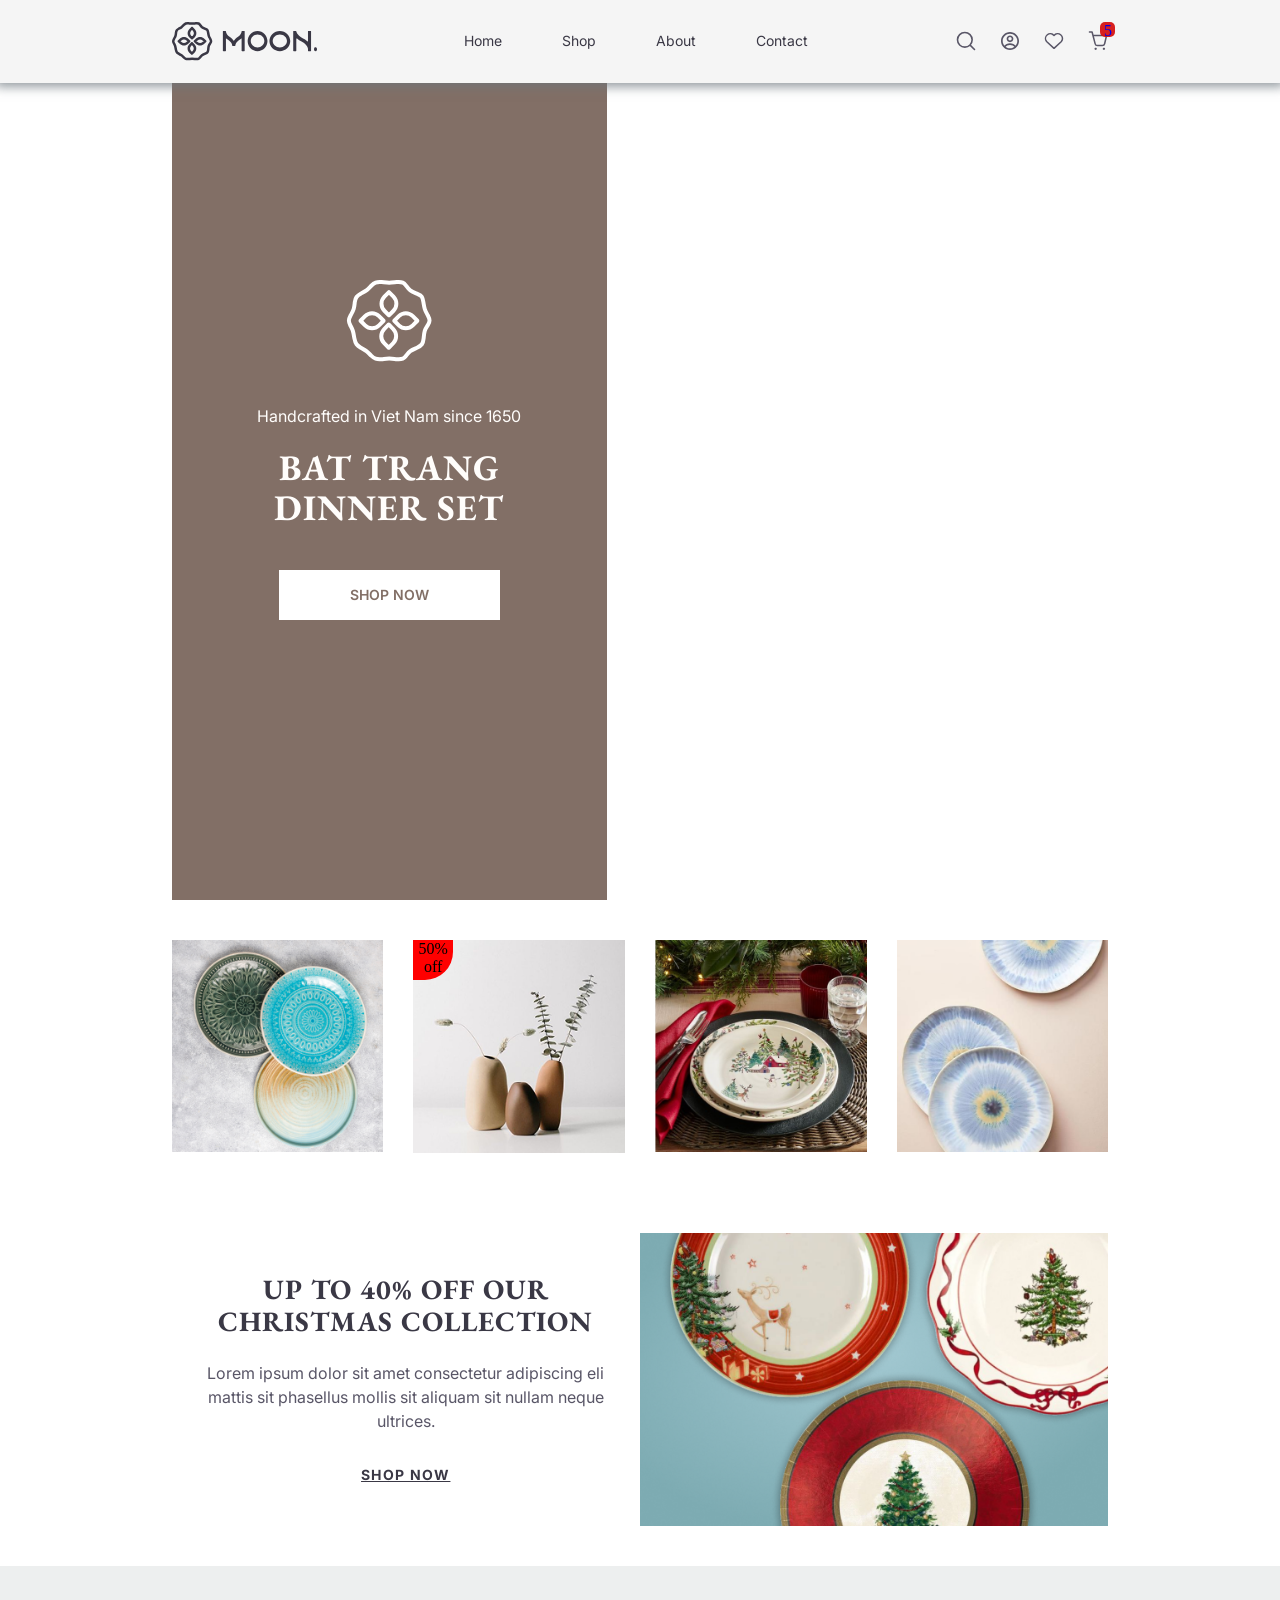
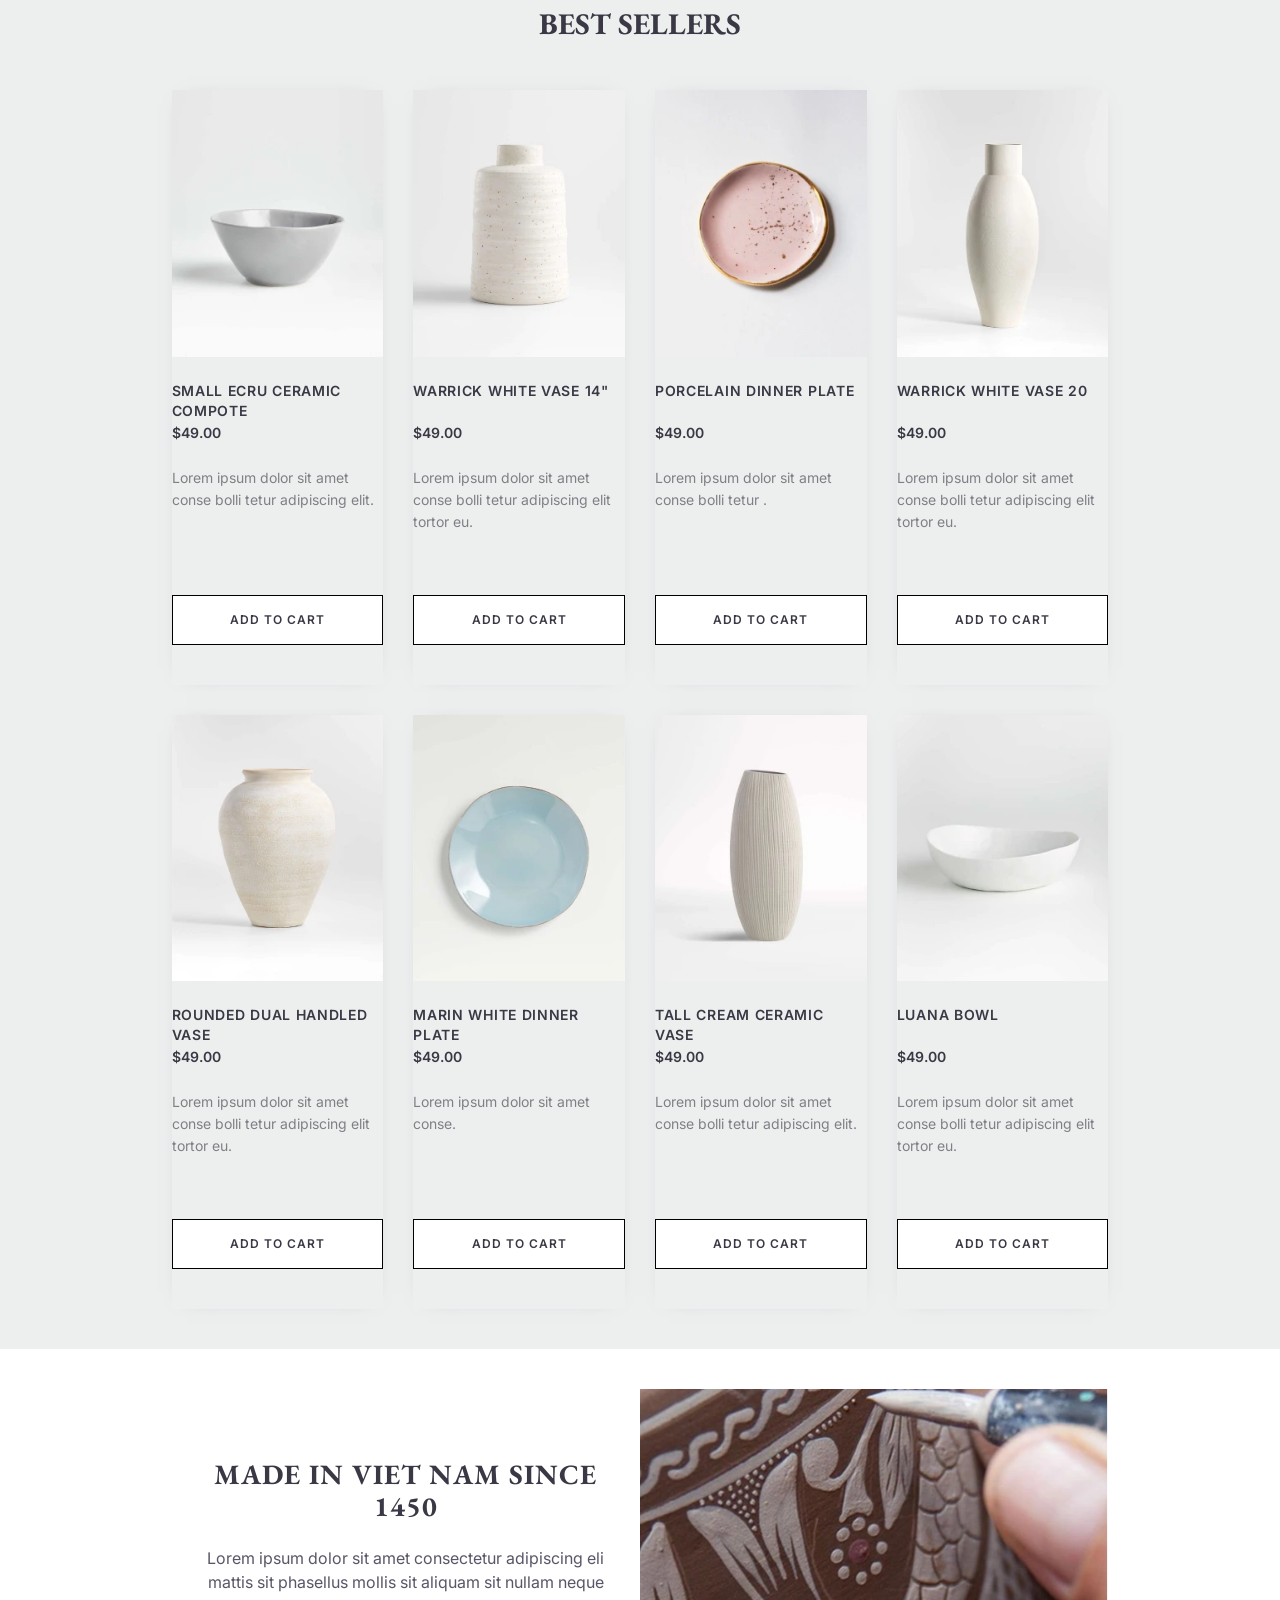
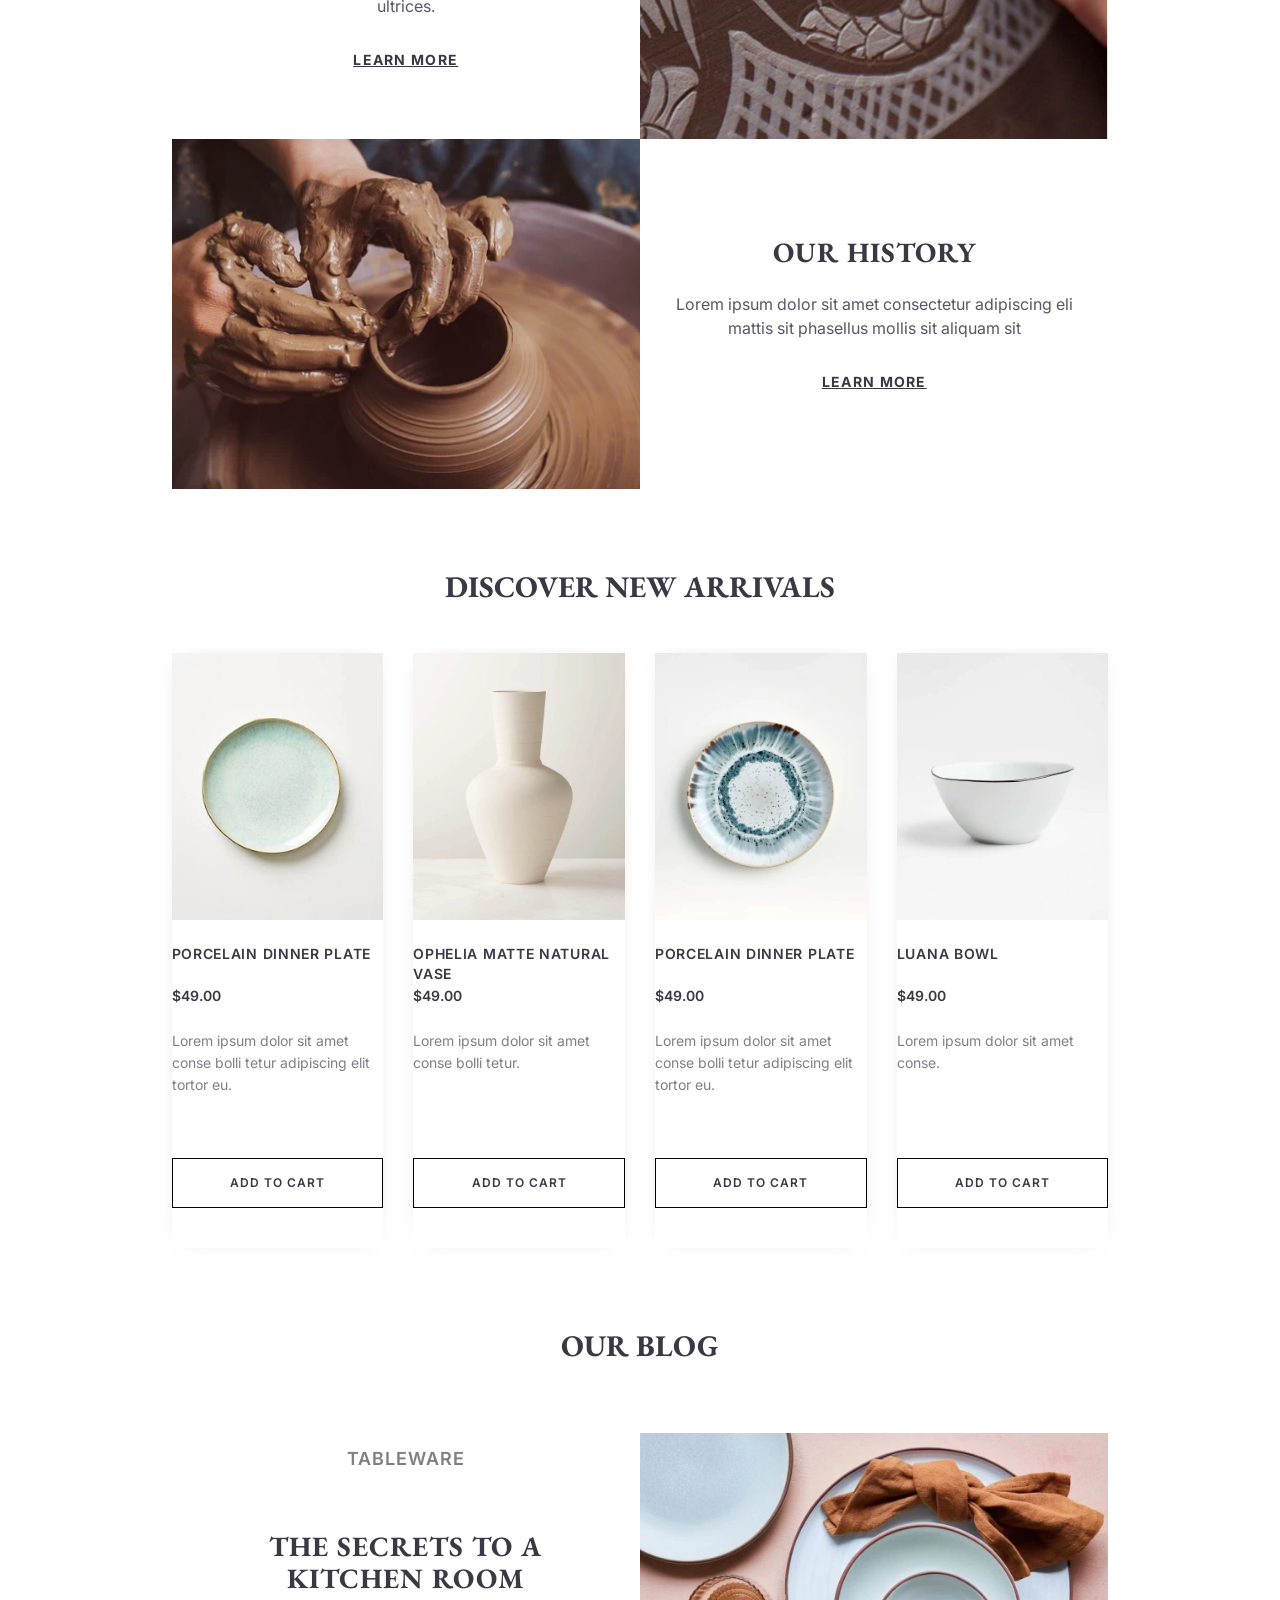
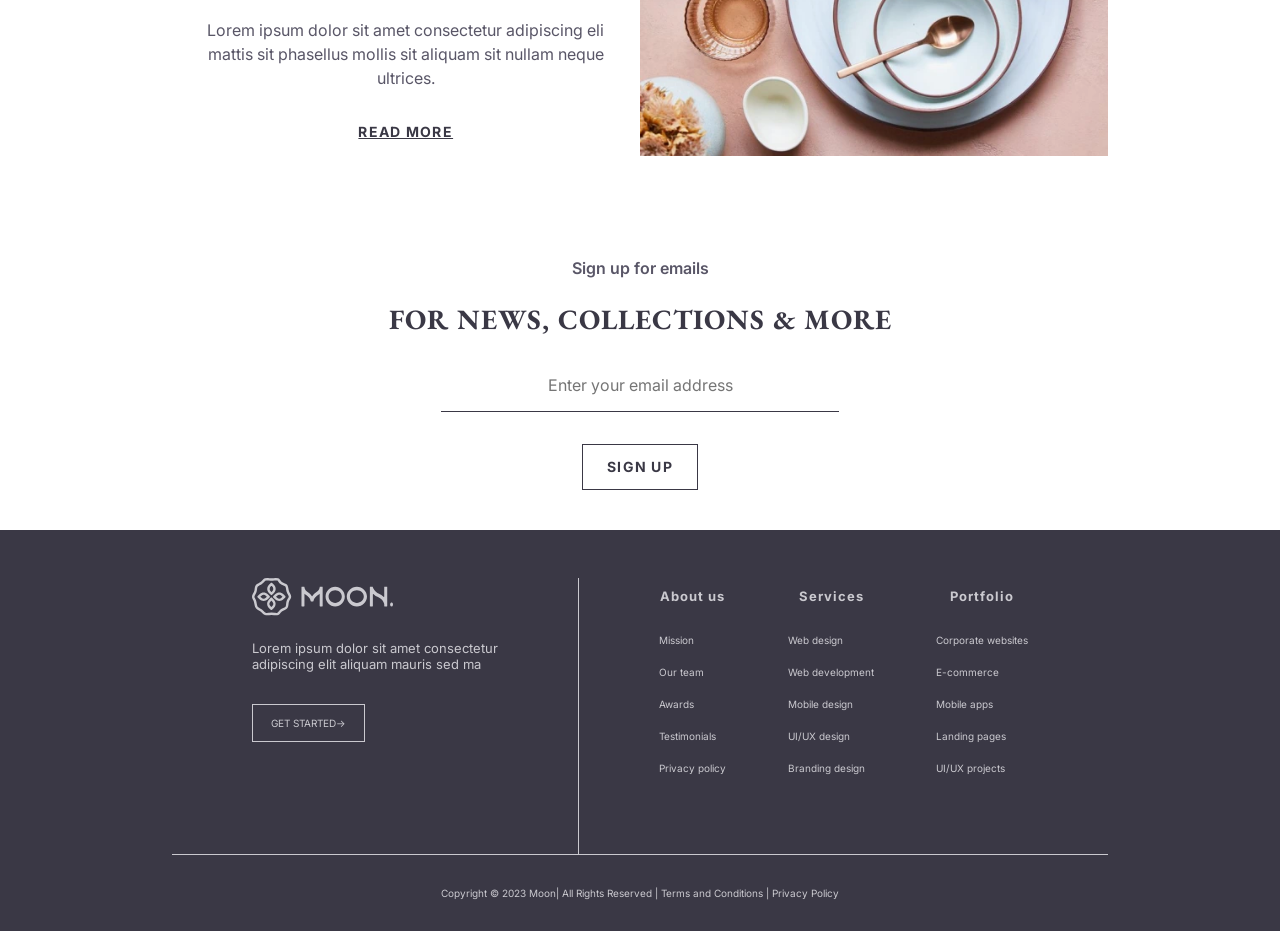
==== index.html @ 34114573 "home page" ====
<!DOCTYPE html>
<html lang="en">

<head>
    <meta charset="UTF-8">
    <meta name="viewport" content="width=device-width, initial-scale=1.0">
    <title>moon</title>
    <link rel="preconnect" href="https://fonts.googleapis.com">
    <link rel="preconnect" href="https://fonts.gstatic.com" crossorigin>
    <link
        href="https://fonts.googleapis.com/css2?family=EB+Garamond:ital,wght@0,400..800;1,400..800&family=Inter:ital,opsz,wght@0,14..32,100..900;1,14..32,100..900&display=swap"
        rel="stylesheet">
    <link rel="stylesheet" href="./assets/css/style.css" />
</head>

<body>

    <div class="header">
        <div class="continer">
            <div class="row">
                <div class="menu">
                    <img src="./assets/img/menu/menu.svg" />
                </div>
                <div><!--logo-->
                    <img class="logo" src="./assets/img/menu/logo.svg" />
                    <img class="iconlogo" src="./assets/img/menu/Iconlogo.svg" />
                </div>
                <div class="list">
                    <ul>
                        <li><a href="#home">Home</a> </li>
                        <li><a href="#shop">Shop</a> </li>
                        <li><a href="#about">About</a> </li>
                        <li><a href="#contact">Contact</a> </li>

                    </ul>
                </div>
                <div class="icons">
                    <ul>
                        <li class="search"><a href="#"><img src="./assets/img/icons/Search.svg" /> </a> </li>
                        <li class="avatar"><a href="#"><img src="./assets/img/icons/Avatar.svg" /> </a> </li>
                        <li class="heart"><a href="#"><img src="./assets/img/icons/Heart.svg" /> </a> </li>
                        <li class="cart"><a href="#"><img src="./assets/img/icons/Shopping cart.svg" /></a>
                        </li>
                    </ul>
                </div>
            </div>
        </div>
    </div>
    <div id="home" class="hero">
        <div class="heroBG"></div>
        <div class="hero_text">
            <img src="./assets/img/herobg/Icon (2).svg" width="85.431640625" height="81.24381256103516" />
            <p>Handcrafted in Viet Nam since 1650</p>
            <h2>BAT TRANG <br />DINNER SET</h2>
            <a href="#">SHOP NOW</a>
        </div>
    </div>
    <div id="shop" class="collection_section">
        <div class="continer">
            <div class="row">
                <div class="collection">
                    <a href="#"><img src="./assets/img/collection/TableWare.png" /> </a>
                    <div class="collection_details">
                        <h2>TableWare</h2>
                        <a href="#">details</a>
                    </div>
                </div>
                <div class="collection">
                    <div class="sale">50% </br>off</div>
                    <a href="#"><img src="./assets/img/collection/Home decor.png" /> </a>

                    <div class="collection_details">
                        <h2>Home decor</h2>
                        <a href="#">details</a>
                    </div>
                </div>
                <div class="collection">
                    <a href="#"><img src="./assets/img/collection/holiday.png" /> </a>
                    <div class="collection_details">
                        <h2>Holiday</h2>
                        <a href="#">details</a>
                    </div>
                </div>
                <div class="collection">
                    <a href="#"><img src="./assets/img/collection/Collection.png" /> </a>
                    <div class="collection_details">
                        <h2>Collection</h2>
                        <a href="#">details</a>
                    </div>
                </div>
            </div>
        </div>
    </div>
    <div class="offers">
        <div class="continer">
            <div class="row">
                <div class="offer">
                    <div class="introduction">
                        <h2>Up to 40% off our Christmas collection</h2>
                        <p>Lorem ipsum dolor sit amet consectetur adipiscing eli mattis sit phasellus mollis sit aliquam
                            sit
                            nullam neque ultrices.</p>
                        <a href="#">shop now</a>
                    </div>
                </div>
                <div class="offer">
                    <img src="./assets/img/offers/offer.png" />
                </div>
            </div>
        </div>
    </div>
    <div class="bestsellers">
        <h2 class="title">Best sellers</h2>
        <div class="continer">
            <div class="row">
                <div class="bestseller_item">
                    <div class="item_img">
                        <img src="./assets/img/best seller/Ceramic.webp" />
                    </div>
                    <div class="item_discrebtion">
                        <h3>Small Ecru Ceramic Compote</h3>
                        <span class="price">$49.00</span>
                        <p class="discrebtion">Lorem ipsum dolor sit amet conse bolli tetur adipiscing elit.</p>
                        <button class="add_to_cart">Add to cart</button>
                    </div>
                </div>
                <div class="bestseller_item">
                    <div class="item_img">
                        <img src="./assets/img/best seller/White Vase 14.webp" />
                    </div>
                    <div class="item_discrebtion">
                        <h3>Warrick White Vase 14"</h3>
                        <span class="price">$49.00</span>
                        <p class="discrebtion">Lorem ipsum dolor sit amet conse bolli tetur adipiscing elit tortor eu.
                        </p>
                        <button class="add_to_cart">Add to cart</button>
                    </div>
                </div>
                <div class="bestseller_item">
                    <div class="item_img">
                        <img src="./assets/img/best seller/Dinner Plate.webp" />
                    </div>
                    <div class="item_discrebtion">
                        <h3>Porcelain Dinner Plate</h3>
                        <span class="price">$49.00</span>
                        <p class="discrebtion">Lorem ipsum dolor sit amet conse bolli tetur .</p>
                        <button class="add_to_cart">Add to cart</button>
                    </div>
                </div>
                <div class="bestseller_item">
                    <div class="item_img">
                        <img src="./assets/img/best seller/White Vase 20.webp" />
                    </div>
                    <div class="item_discrebtion">
                        <h3>Warrick White Vase 20</h3>
                        <span class="price">$49.00</span>
                        <p class="discrebtion">Lorem ipsum dolor sit amet conse bolli tetur adipiscing elit tortor eu.
                        </p>
                        <button class="add_to_cart">Add to cart</button>
                    </div>
                </div>
                <div class="bestseller_item">
                    <div class="item_img">
                        <img src="./assets/img/best seller/Handled Vase.webp" />
                    </div>
                    <div class="item_discrebtion">
                        <h3>Rounded Dual Handled Vase</h3>
                        <span class="price">$49.00</span>
                        <p class="discrebtion">Lorem ipsum dolor sit amet conse bolli tetur adipiscing elit tortor eu.
                        </p>
                        <button class="add_to_cart">Add to cart</button>
                    </div>
                </div>
                <div class="bestseller_item">
                    <div class="item_img">
                        <img src="./assets/img/best seller/White Dinner Plate.webp" />
                    </div>
                    <div class="item_discrebtion">
                        <h3>Marin White Dinner Plate</h3>
                        <span class="price">$49.00</span>
                        <p class="discrebtion">Lorem ipsum dolor sit amet conse.</p>
                        <button class="add_to_cart">Add to cart</button>
                    </div>
                </div>
                <div class="bestseller_item">
                    <div class="item_img">
                        <img src="./assets/img/best seller/Cream Ceramic Vase.webp" />
                    </div>
                    <div class="item_discrebtion">
                        <h3>Tall Cream Ceramic Vase</h3>
                        <span class="price">$49.00</span>
                        <p class="discrebtion">Lorem ipsum dolor sit amet conse bolli tetur adipiscing elit.</p>
                        <button class="add_to_cart">Add to cart</button>
                    </div>
                </div>
                <div class="bestseller_item">
                    <div class="item_img">
                        <img src="./assets/img/best seller/Luana Bowl.webp" />
                    </div>
                    <div class="item_discrebtion">
                        <h3>Luana Bowl</h3>
                        <span class="price">$49.00</span>
                        <p class="discrebtion">Lorem ipsum dolor sit amet conse bolli tetur adipiscing elit tortor eu.
                        </p>
                        <button class="add_to_cart">Add to cart</button>
                    </div>
                </div>
            </div>
        </div>
    </div>
    <div id="about" class="about">
        <div class="continer">
            <div class="row">
                <div class="aboutus">
                    <div class="introduction">
                        <h2>Made in viet Nam since 1450</h2>
                        <p>Lorem ipsum dolor sit amet consectetur adipiscing eli mattis sit phasellus mollis sit aliquam
                            sit
                            nullam neque ultrices.</p>
                        <a href="#">Learn more</a>
                    </div>
                </div>
                <div class="aboutus firstimg">
                    <div>
                        <img src="./assets/img/about/paint.webp" />
                    </div>
                </div>
                <div class="aboutus lastimg">
                    <div>
                        <img src="./assets/img/about/handmade.webp" />
                    </div>
                </div>

                <div class="aboutus">
                    <div class="introduction">
                        <h2>Our History</h2>
                        <p>Lorem ipsum dolor sit amet consectetur adipiscing eli mattis sit phasellus mollis sit aliquam
                            sit
                        </p>
                        <a href="#">Learn more </a>
                    </div>
                </div>
            </div>
        </div>
    </div>
    <div class="new_arrivals">
        <h2 class="title">Discover new arrivals</h2>
        <div class="continer">
            <div class="row">
                <div class="item">
                    <div class="item_img">
                        <img src="./assets/img/new arrivals/Porcelain Dinner Plate.webp" />
                    </div>
                    <div class="item_discrebtion">
                        <h3>Porcelain Dinner Plate</h3>
                        <span class="price">$49.00</span>
                        <p class="discrebtion">Lorem ipsum dolor sit amet conse bolli tetur adipiscing elit tortor eu.
                        </p>
                        <button class="addtocart">Add to cart</button>
                    </div>
                </div>
                <div class="item">
                    <div class="item_img">
                        <img src="./assets/img/new arrivals/Vase.webp" />
                    </div>
                    <div class="item_discrebtion">
                        <h3>Ophelia Matte Natural Vase</h3>
                        <span class="price">$49.00</span>
                        <p class="discrebtion">Lorem ipsum dolor sit amet conse bolli tetur.</p>
                        <button class="addtocart">Add to cart</button>
                    </div>
                </div>
                <div class="item">
                    <div class="item_img">
                        <img src="./assets/img/new arrivals/blue Dinner Plate.webp" />
                    </div>
                    <div class="item_discrebtion">
                        <h3>Porcelain Dinner Plate</h3>
                        <span class="price">$49.00</span>
                        <p class="discrebtion">Lorem ipsum dolor sit amet conse bolli tetur adipiscing elit tortor eu.
                        </p>
                        <button class="addtocart">Add to cart</button>
                    </div>
                </div>
                <div class="item">
                    <div class="item_img">
                        <img src="./assets/img/new arrivals/Bowl.webp" />
                    </div>
                    <div class="item_discrebtion">
                        <h3>Luana Bowl</h3>
                        <span class="price">$49.00</span>
                        <p class="discrebtion">Lorem ipsum dolor sit amet conse.</p>
                        <button class="addtocart">Add to cart</button>
                    </div>
                </div>
            </div>
        </div>
    </div>
    <div class="ourblog">
        <h2 class="title">Our blog</h2>
        <div class="continer">
            <div class="row">
                <div class="blog">
                    <div class="introduction">
                        <h3>TableWare</h3>
                        <h2>The secrets to a kitchen room</h2>
                        <p>Lorem ipsum dolor sit amet consectetur adipiscing eli mattis sit phasellus mollis sit aliquam
                            sit nullam neque ultrices.</p>
                        <a href="#">Read more</a>
                    </div>
                </div>
                <div class="blog">
                    <img src="./assets/img/blog/blog.webp" />
                </div>
            </div>
        </div>
    </div>
    <div id="contact" class="signup">
        <h3>Sign up for emails</h3>
        <h2>For news, collections & more</h2>
        <form>
            <input name="emails" type="email" placeholder="Enter your email address" />
        </form>
        <a href="#">Sign up</a>
    </div>
    <footer class="footer">
        <div class="continer">
            <div class="row">
                <div class="footer_top">
                    <div class="Get_started">
                        <img src="./assets/img/footer/logo white.svg" width="145px" height="38px"/>
                        <p>Lorem ipsum dolor sit amet consectetur adipiscing elit aliquam mauris sed ma</p>
                        <a href="#">Get started</a>
                    </div>
                    <div class="links">
                        <div class="link_list">
                            <h3>About us</h3>
                            <ul>
                                <li>Mission</li>
                                <li>Our team</li>
                                <li>Awards</li>
                                <li>Testimonials</li>
                                <li>Privacy policy</li>
                            </ul>
                        </div>
                        <div class="link_list">
                            <h3>Services</h3>
                            <ul>
                                <li>Web design</li>
                                <li>Web development</li>
                                <li>Mobile design</li>
                                <li>UI/UX design</li>
                                <li>Branding design</li>
                            </ul>
                        </div>
                        <div class="link_list">
                            <h3>Portfolio</h3>
                            <ul>
                                <li>Corporate websites</li>
                                <li>E-commerce</li>
                                <li>Mobile apps</li>
                                <li>Landing pages</li>
                                <li>UI/UX projects</li>
                            </ul>
                        </div>
                    </div>
                </div>
                <div class="footer_botom">
                    <p>Copyright © 2023 Moon| All Rights Reserved | Terms and Conditions | Privacy Policy</p>
                </div>
            </div>
        </div>
    </footer>
</body>

</html>
---- assets/css/style.css ----
* {
    margin: 0;
    padding: 0;
    box-sizing: border-box;
}

html {
    scroll-behavior: smooth;
    --Primarycolor: #3A3845;
    --Primaryfontfamily: "Inter", sans-serif;
    --secondarecolor:#CAC9CF;
}

.header {
    padding: 21.84px 0;
    position: fixed;
    width: 100%;
    z-index: 9;
    background-color: whitesmoke;
    box-shadow: 0 0 10px 4px #6c757db6;
}

.menu {
    display: none;
}

.iconlogo {
    display: none;
}

.continer {
    width: calc(100% - (13.4% * 2));
    /* 165px = 13.4% */
    margin: 0 auto;
}

.row {
    display: flex;
    flex-wrap: wrap;
    align-items: center;
    justify-content: space-between;
}

.list ul {
    display: flex;
    gap: 60px;
    list-style-type: none;
}

.list a {
    text-decoration-line: none;
    color: var(--Primarycolor);
    font-family: var(--Primaryfontfamily);
    font-size: 14px;
    font-weight: 400;
    transition-property: color;
    transition-duration: 1s;
}

.header a:hover {
    color: #826f66b5;
}

.icons ul {
    display: flex;
    gap: 24px;
    list-style-type: none;
}

.icons li:hover {
    background-color: #826f66b5;
}

.icons li {
    transition: background-color 1s;
}

.cart {
    position: relative;
}

.cart a::after {
    text-align: center;
    content: '5';
    position: absolute;
    bottom: 14px;
    left: 12px;
    width: 15px;
    height: 15px;
    background-color: rgba(213, 17, 17, 0.941);
    border-radius: 5px;
}

@media screen and (min-width:0) and (max-width:300px) {
    .iconlogo {
        display: flex;
    }

    .logo {
        display: none;
    }

    .menu {
        display: flex;
        width: 20px;
        height: 20px;
        transition: background-color 1s;
    }

    .menu:hover {
        background-color: #826f66b5;
    }

    .search,
    .avatar,
    .heart {
        display: none;
    }

    .cart {
        display: block;
    }

    .list {
        display: none;
    }
}

@media screen and (min-width:301px) and (max-width:700px) {
    .menu {
        display: flex;
        width: 20px;
        height: 20px;
        transition: background-color 1s;
    }

    .menu:hover {
        background-color: #826f66b5;
    }

    .search,
    .avatar,
    .heart {
        display: none;
    }

    .cart {
        display: block;
    }

    .list {
        display: none;
    }
}

@media screen and (min-width:700px) and (max-width:890px) {
    .list ul {
        gap: 20px;
    }

    .icons ul {
        gap: 10px;
    }
}

@media screen and (min-width:891px) and (max-width:955px) {
    .list ul {
        gap: 30px;
    }

    .icons ul {
        gap: 12px;
    }
}

.heroBG {
    background-image: url(./../img/herobg/background.svg);
    background-size: cover;
    position: relative;
    height: 100vh;
}

.hero_text {
    display: flex;
    flex-direction: column;
    align-items: center;
    justify-content: center;
    background-color: #826F66;
    width: 34%;
    height: 100%;
    text-align: center;
    position: absolute;
    left: 13.4%;
    top: 0%;
}

.hero_text p {
    margin: 42px 0 20px 0;
    max-width: 273px;
    color: #FFFDFB;
    font-family: var(--Primaryfontfamily);
    font-size: clamp(8px, 2vw, 16px);
    font-weight: 400;
    line-height: 24px;
}

.hero_text h2 {
    margin-bottom: 42px;
    max-width: 245px;
    color: #FFFDFB;
    font-family: "EB Garamond", serif;
    font-size: clamp(18px, 5vw, 36px);
    font-weight: 700;
    line-height: 40px;
    letter-spacing: 1px;
}

.hero_text a {
    color: #826F66;
    background-color: white;
    padding: 15px 71px;
    text-decoration: none;
    font-family: var(--Primaryfontfamily);
    font-size: clamp(7px, 2vw, 14px);
    font-weight: 600;
    line-height: 20px;
}

@media screen and (min-width:0) and (max-width:768px) {
    .hero {
        flex-direction: column;
    }

    .heroBG {
        height: 400px;
        width: 100%;
        background-position: 88%;
    }

    .hero_text {
        position: static;
        width: 100%;
        height: 400px;
    }
}

@media screen and (min-width:769px) and (max-width:900px) {
    .heroBG {
        background-position: 77%;
    }
}

.collection_section {
    padding: 40px 0;
}

.collection_section .row {
    gap: 30px;
    display: grid;
    grid-template-columns: repeat(auto-fit, minmax(200px, 1fr));
}

.collection h2 {
    color: var(--Primarycolor);
    font-family: var(--Primaryfontfamily);
    font-size: clamp(9px, 2vw, 18px);
    font-weight: 600;
    text-transform: uppercase;
}

.collection_details a {
    color: var(--Primarycolor);
    font-family: var(--Primaryfontfamily);
    font-size: clamp(8px, 2vw, 14px);
    font-weight: 600;
    text-decoration: none;
}

.collection {
    position: relative;
}

.collection_details {
    display: flex;
    flex-direction: column;
    justify-content: center;
    align-items: center;
    position: absolute;
    gap: 10px;
    inset: 0;
    background-color: #826f66b5;
    opacity: 0;
    transition: 0.8s;
}

.collection:hover .collection_details {
    opacity: 1;
}

.sale {
    text-align: center;
    position: absolute;
    z-index: 1;
    width: 40px;
    height: 40px;
    background-color: red;
    border-bottom-right-radius: 28px;
}

img {
    width: 100%;
    display: block;
}

@media screen and (min-width:0) and (max-width:1200px) {
    .collection_section .row {
        grid-template-columns: none;
        grid-auto-flow: column;
        grid-auto-columns: 200px;
        overflow-x: auto;
    }
}

.offers {
    padding: 40px 0;
}

.offers .row {
    display: grid;
    grid-template-columns: repeat(auto-fit, minmax(200px, 1fr));
}

.offer {
    text-align: center;

}

.offer img {
    width: 100%;
    object-fit: cover;
    min-height: 100%;
}

.introduction {
    display: flex;
    flex-wrap: wrap;
    flex-direction: column;
    justify-content: center;
    align-items: center;
}

.introduction h2 {
    font-family: "EB Garamond", serif;
    margin-top: 35px;
    font-size: clamp(16px, 3vw, 28px);
    color: var(--Primarycolor);
    line-height: 32px;
    letter-spacing: 1px;
    text-transform: uppercase;
    font-weight: 700;
    max-width: 398px;
}

.introduction p {
    font-family: var(--Primaryfontfamily);
    color: #595667;
    font-size: clamp(10px, 2vw, 16px);
    font-weight: 400;
    line-height: 24px;
    margin: 24px 0 32px 0;
    max-width: 398px;
}

.introduction a {
    font-family: var(--Primaryfontfamily);
    color: var(--Primarycolor);
    font-size: clamp(8px, 2vw, 14px);
    font-weight: 700;
    margin-bottom: 35px;
    line-height: 20px;
    letter-spacing: 1.3px;
    text-transform: uppercase;
    cursor: pointer;
    transition: color 1s, background-color 1s;

}

.introduction a:hover {
    color: #826F66;
    background-color: rgb(50, 50, 50);
}

@media screen and (min-width:0) and (max-width:690px) {
    .introduction h2 {
        margin-top: 0;
    }

    .offers {
        padding: 0;
    }

    .offers .row {
        grid-template-columns: repeat(1, 1fr);
    }

    .offer img {
        min-width: 100vw;
    }

    .offers .continer {
        width: 100%;
    }
}

@media screen and (min-width:700px) and (max-width:1030px) {
    
    .offers {
        padding: 0;
    }
    .offers .row {
        grid-template-columns: repeat(1, 1fr);
    }
}

.bestsellers {
    text-align: center;
    padding: 40px 0;
    background-color: rgb(237, 239, 239);
}

.title {
    font-family: "EB Garamond", serif;
    font-size: clamp(15px, 5vw, 30px);
    font-weight: 700;
    line-height: 36px;
    text-transform: uppercase;
    color: var(--Primarycolor);
    margin-bottom: 48px;
}

.bestsellers .row {
    gap: 30px;
    display: grid;
    grid-template-columns: repeat(auto-fit, minmax(200px, 1fr));
}
.bestseller_item, .item{
    box-shadow: 0 0 20px -15px #6c757db6;
}

.item_discrebtion {
    text-align: left;
}

.item_discrebtion h3 {
    font-family: var(--Primaryfontfamily);
    color: var(--Primarycolor);
    font-size: clamp(10px, 2vw, 14px);
    font-weight: 600;
    line-height: 20px;
    letter-spacing: 0.7px;
    text-transform: uppercase;
    margin-bottom: 12px;
    margin-top: 24px;
    height: 30px;
}

.price {
    font-family: var(--Primaryfontfamily);
    color: var(--Primarycolor);
    font-size: clamp(10px, 2vw, 14px);
    font-weight: 600;
    line-height: 20px;
}

.discrebtion {
    font-family: var(--Primaryfontfamily);
    color: #807F86;
    font-size: clamp(10px, 2vw, 14px);
    font-weight: 400;
    line-height: 22px;
    margin: 24px 0 58px 0;
    height: 70px;
}

.add_to_cart {
    font-family: var(--Primaryfontfamily);
    color: var(--Primarycolor);
    font-size: clamp(10px, 2vw, 12px);
    font-weight: 600;
    line-height: 18px;
    letter-spacing: 1px;
    padding: 15px 18px;
    text-transform: uppercase;
    background-color: white;
    border: black solid 1px;
    width: 100%;
    margin-bottom: 40px;
    transition: background-color 1.2s, color 1.2s;
    cursor: pointer;
}

.bestseller_item:hover .add_to_cart {
    background-color: #826F66;
    color: white;
}

@media screen and (min-width:0) and (max-width:400px) {

    .bestsellers .row {
        grid-template-columns: repeat(1, 1fr);
    }
}

@media screen and (min-width:401px) and (max-width:588px) {

    .bestsellers .row {
        grid-template-columns: repeat(2, 1fr);
    }
}

.about {
    padding: 40px 0;
}

.about .row {
    display: grid;
    grid-template-columns: repeat(2, minmax(310px, 1fr));
}

.aboutus {
    height: 350px;
    text-align: center;
}

.aboutus div {
    height: 100%;
}

.aboutus img {
    height: 100%;
    object-fit: cover;
    display: block;
}

@media screen and (min-width:0) and (max-width:699px) {
    .introduction h2 {
        margin-top: 0;
    }

    .aboutus .introduction a {
        margin-bottom: 0;
    }

    .about {
        padding: 0;
    }

    .aboutus img {
        height: 100%;
    }

    .aboutus {
        height: 312px;
    }

    .about .continer {
        width: 100%;
    }

    .about .row {
        grid-template-columns: repeat(1, 1fr);
    }

    .lastimg {
        order: 1;
    }
}

@media screen and (min-width:700px) and (max-width:1030px) {

    .about .row {
        display: grid;
        grid-template-columns: repeat(1, 1fr);
    }

    .about {
        padding: 0;
    }
    .lastimg {
        order: 1;
    }
}
.new_arrivals{
    padding: 40px 0;
    text-align: center;
}
.new_arrivals .row{
    display: grid;
    grid-template-columns: repeat(auto-fit,minmax(200px,1fr));
    gap: 30px;
}
.addtocart{
      font-family: var(--Primaryfontfamily);
    color: var(--Primarycolor);
    font-size: clamp(10px, 2vw, 12px);
    font-weight: 600;
    line-height: 18px;
    letter-spacing: 1px;
    padding: 15px 18px;
    text-transform: uppercase;
    background-color: white;
    border: black solid 1px;
    width: 100%;
    margin-bottom: 40px;
    transition: background-color 1.2s , color 1.2s;
    cursor: pointer;
}
.item:hover .addtocart{
    background-color: #826f66b5;
    color: white;
}
@media screen and (min-width:0) and (max-width:400px) {

    .new_arrivals .row {
        grid-template-columns: repeat(1, 1fr);
    }
}

@media screen and (min-width:401px) and (max-width:588px) {

    .new_arrivals .row {
        grid-template-columns: repeat(2, 1fr);
    }
}
.ourblog{
    padding: 40px 0;
    text-align: center;   
}
.ourblog .row{
display: grid;
grid-template-columns: repeat(auto-fit,minmax(200px,1fr));   
}
.introduction h3{
    font-family: var(--Primaryfontfamily);
    color: #807F86;
    font-size: clamp(10px, 2vw, 18px);
    font-weight: 600;
    line-height: 24px;
    letter-spacing: 1px;
    text-transform: uppercase;
    margin-top: 35px;
    margin-bottom: 24px;
}
@media screen and (min-width:0) and (max-width:690px) {
    .introduction h3 {
        margin-top: 0;
    }

    .ourblog {
        padding: 0;
    }

    .ourblog .row {
        grid-template-columns: repeat(1, 1fr);
    }

    .blog img {
        min-width: 100vw;
    }

    .ourblog .continer {
        width: 100%;
    }
}

@media screen and (min-width:700px) and (max-width:1030px) {
    
    .ourblog {
        padding: 0;
    }
    .ourblog .row {
        grid-template-columns: repeat(1, 1fr);
    }
}
.signup{
    padding: 40px 0;
    text-align: center;
    display: flex;
    flex-direction: column;
    justify-content: center;
    align-items: center;
    gap: 24px;
}
.signup h3{
    font-family: var(--Primaryfontfamily);
    color: #595667;
    font-size: clamp(10px, 2vw, 16px);
    font-weight: 600;
    line-height: 22px;
}
.signup h2{
    font-family: "EB Garamond", serif;
    font-size:clamp(17px, 3vw, 28px);
    color: var(--Primarycolor);
    line-height:32px;
    letter-spacing: 1px;
    text-transform: uppercase;
    font-weight: 700;
}
input{
    width: 398px;
    text-align: center;
    padding: 14px 0;
    border:none;
    border-bottom: #3A3845 1px solid;
    font-family: var(--Primaryfontfamily);
    color: #595667;
    font-size: clamp(10px, 2vw, 16px);
    font-weight: 400;
    line-height: 24px;
}
.signup a{
    margin-top: 8px;
    padding: 12px 24px;
    border: #3A3845 1px solid;
    text-decoration: none;
    color: #3A3845;
    font-family: var(--Primaryfontfamily);
    font-size: clamp(10px, 2vw, 14px);
    font-weight: 700;
    line-height: 20px;
    letter-spacing: 1.3px;
    text-transform: uppercase;
    cursor: pointer;
    transition: color 1s ,background-color 2s ;

}
.signup a:hover{
    color: #826f66b5;
    background-color: black;
}
@media screen and ( min-width:0 ) and ( max-width:300px ){
    input{
        width: 150px;
    }
.signup{
    max-width: 350px;
    margin: 0 auto;
}
}
@media screen and ( min-width:301px ) and ( max-width:600px ){
    input{
        width: 250px;
    }
.signup{
    max-width: 350px;
    margin: 0 auto;
}
}
.footer{
    background-color: var(--Primarycolor);
}
.footer .row{
    display: flex;
    flex-direction: column;
}
.footer_top{
    border-bottom: solid 1px var(--secondarecolor);
    display: flex;
}
.Get_started{
    width: 35%;
    display: flex;
    flex-direction: column;
    align-items:flex-start;
    justify-content: flex-start;
    text-align: left;
    border-right: solid 1px var(--secondarecolor);
    margin-top: 48px;
    margin-left: 80px;
    gap: 24px;
}
.Get_started img{
    width: fit-content;
}
.Get_started p{
    color: var(--secondarecolor);
    font-family: var(--Primaryfontfamily);
    font-size: small;
    width: 80%;
}
.Get_started a::after{
    content: "\2192";
}
.Get_started a{
    text-decoration: none;
    color: var(--secondarecolor);
    border: solid 1px var(--secondarecolor);
    padding: 12px 18px;
    font-family: var(--Primaryfontfamily);
    font-size: x-small;
    text-transform: uppercase;
    margin-top: 8px;
}
.links{
    display:flex;
    gap: 62px;
    margin-top: 58px;
    margin-left: 80px;
    margin-bottom: 80px;
    justify-content: flex-start;
    align-items: flex-start;
}
.links ul{
    list-style-type: none;
    display: flex;
    flex-direction: column;
    gap: 20px;
    font-size: x-small;
    font-family: var(--Primaryfontfamily);
    color: var(--secondarecolor);
}
.link_list{
    width: fit-content;
}
.links h3{
    text-align: center;
    color: var(--secondarecolor);
    font-size: small;
    font-family: var(--Primaryfontfamily);
    margin-bottom: 30px;
    letter-spacing: 1px;
}
.footer_botom{
    text-align: center;
    color: var(--secondarecolor);
    font-size: x-small;
    font-family: var(--Primaryfontfamily);
    padding: 32px 0;
}
@media screen and ( min-width:0 ) and ( max-width:700px ){
    .footer .continer{
        width: 95%;
    }
    .footer_top{
        flex-direction: column;
    }
    .Get_started{
        border-right: none;
        border-bottom: solid 1px var(--secondarecolor);
        width: 100%;
        margin: 0;
        margin-top: 32px;
    }
    .Get_started a{
        margin-bottom: 30px;
    }
    .links{
        flex-wrap: wrap;
        margin-left: 0;
        margin-top: 30px;
        margin-bottom: 30px;
    }
}
@media screen and ( min-width:701px ) and ( max-width:950px ){
    .footer .continer{
        width: 95%;
    }

}
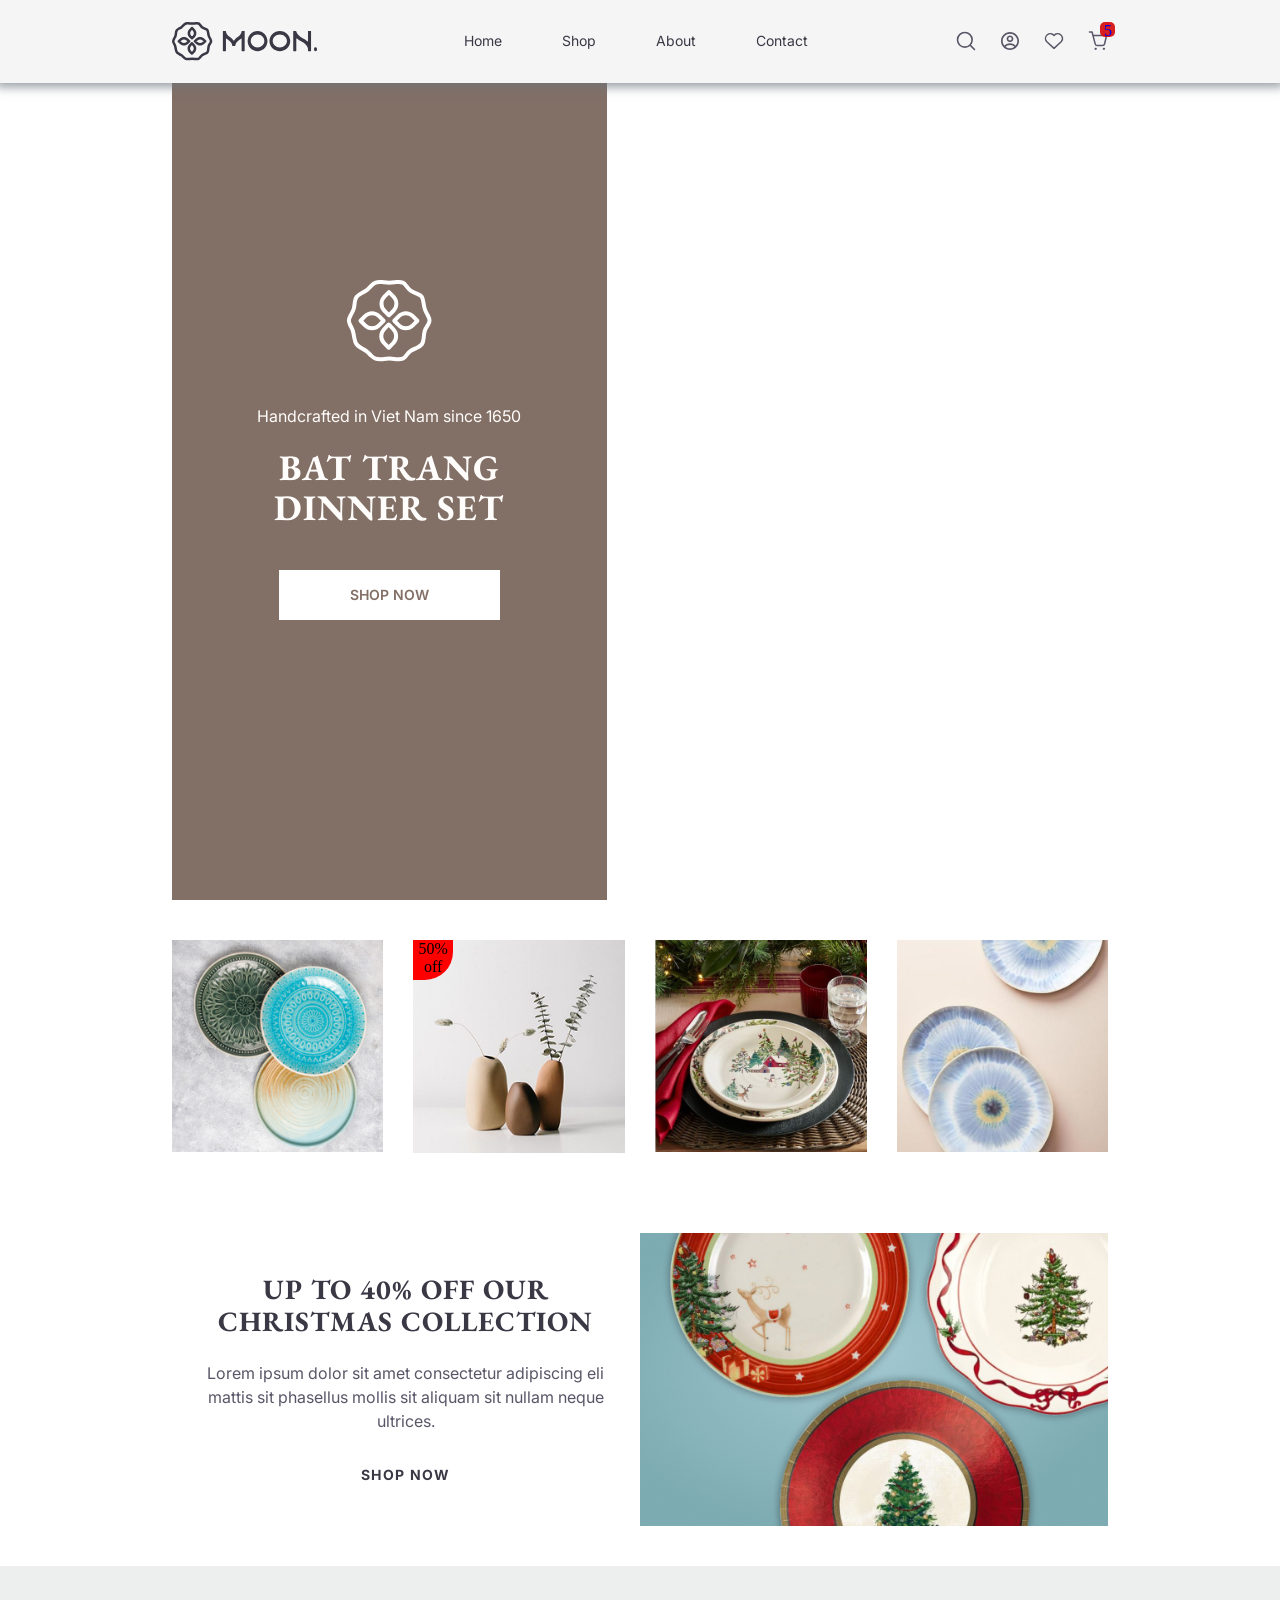
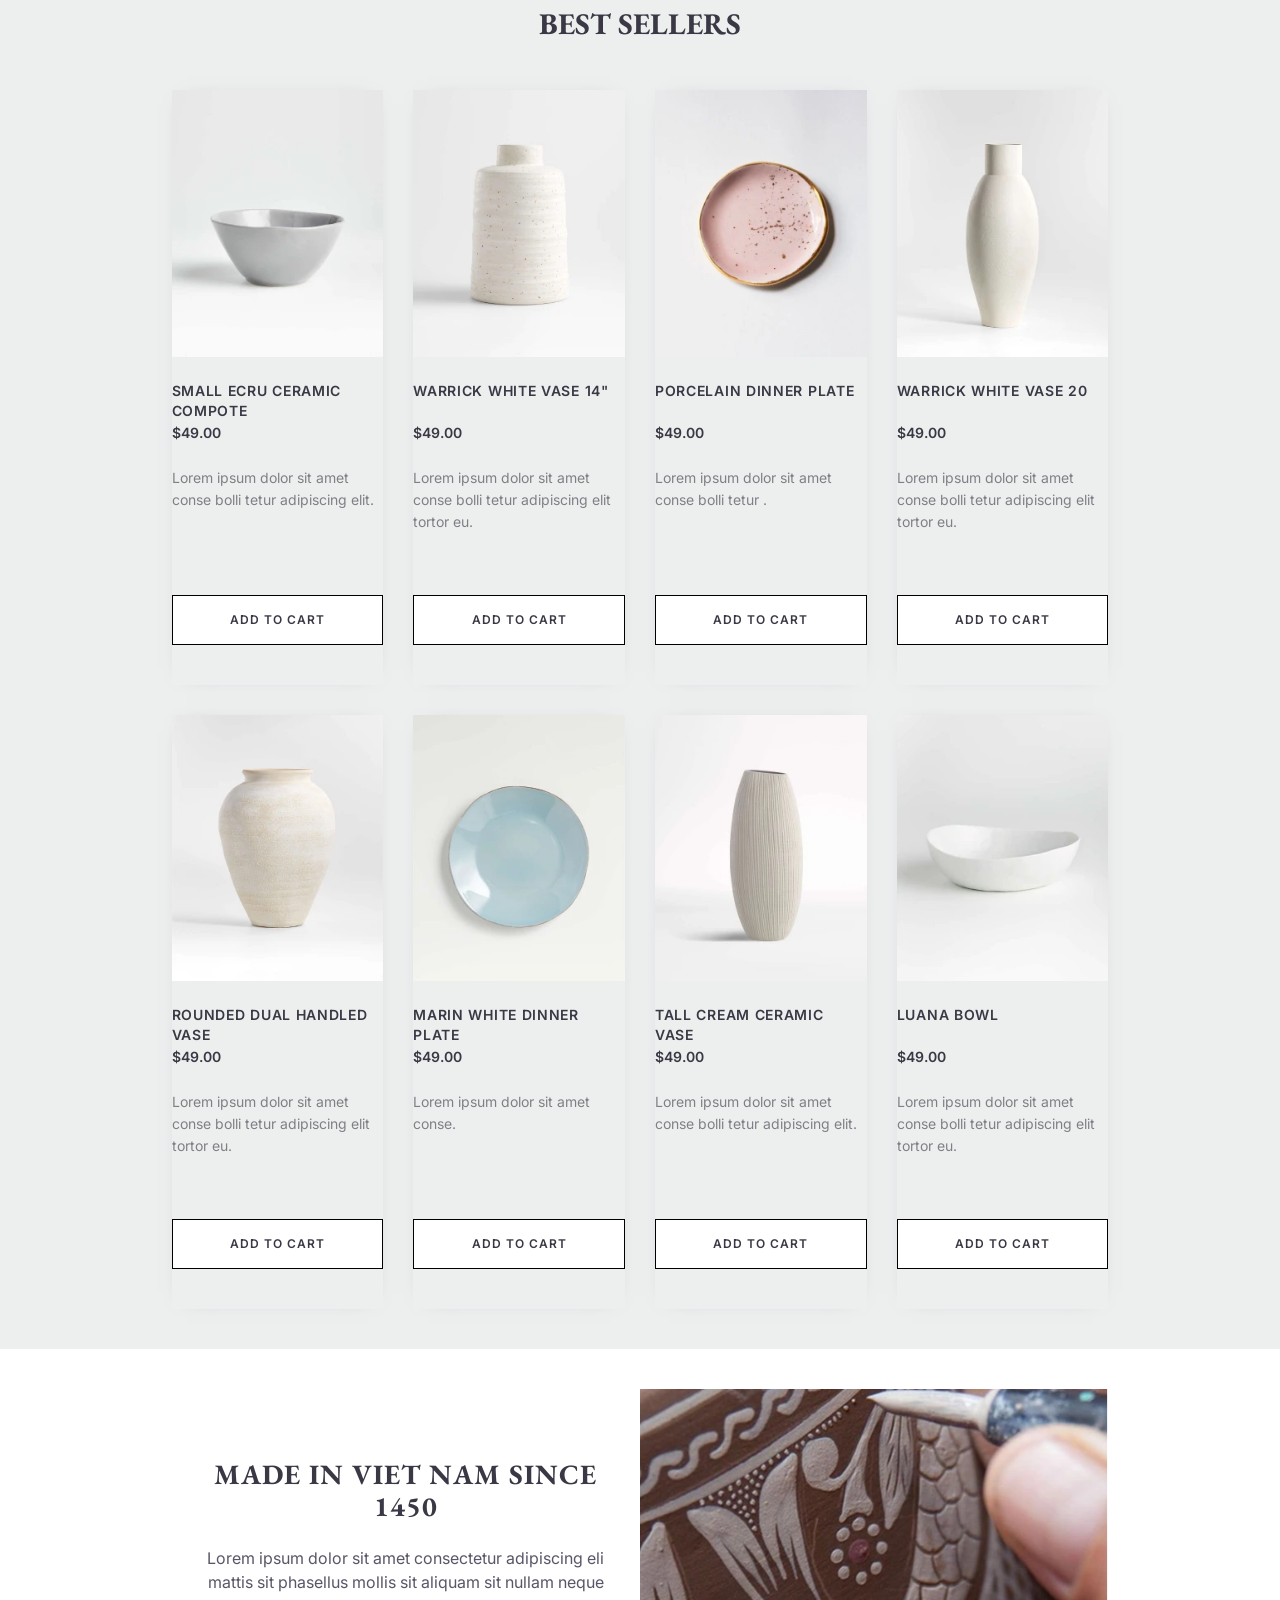
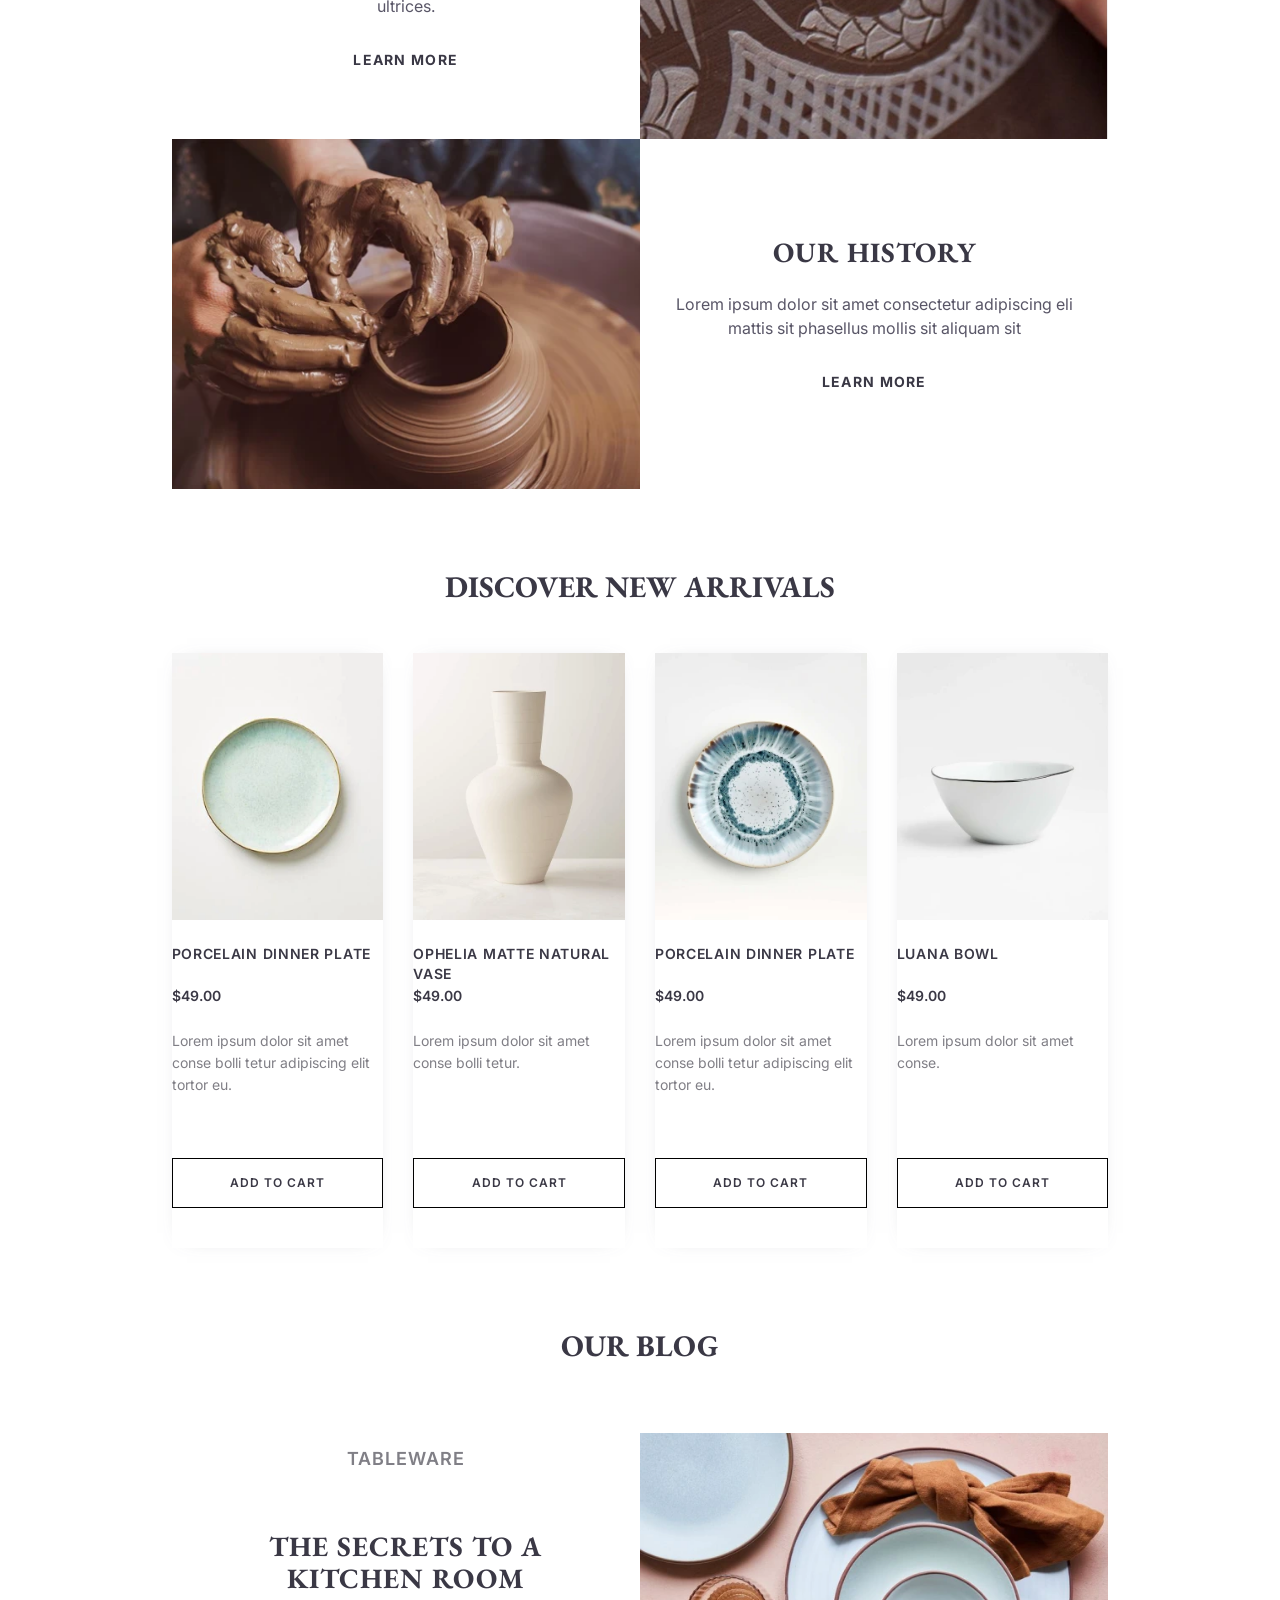
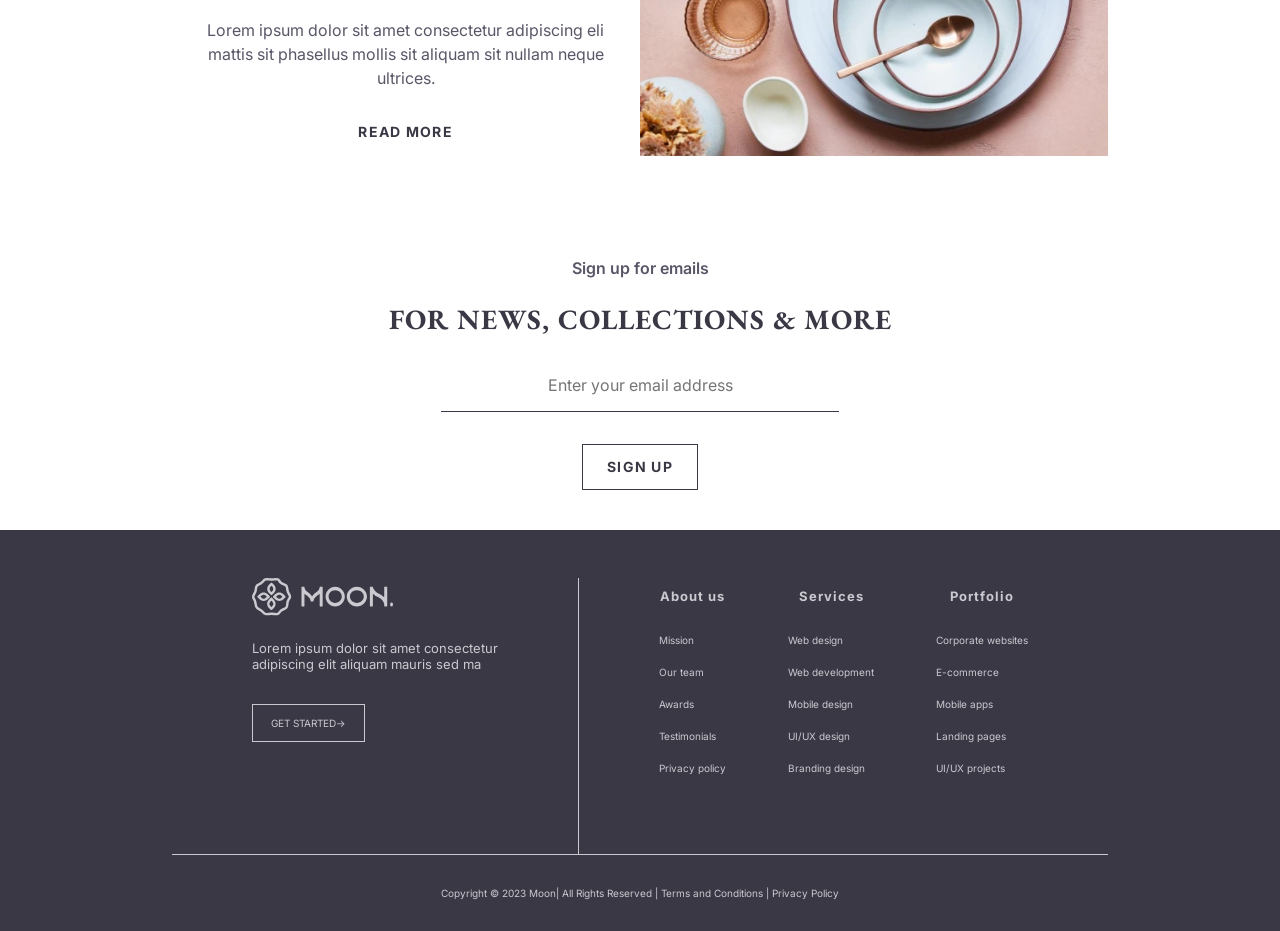
==== commit b79d7571: "history and work part" ====
--- a/index.html
+++ b/index.html
@@ -8,8 +8,9 @@
     <link rel="preconnect" href="https://fonts.googleapis.com">
     <link rel="preconnect" href="https://fonts.gstatic.com" crossorigin>
     <link
-        href="https://fonts.googleapis.com/css2?family=EB+Garamond:ital,wght@0,400..800;1,400..800&family=Inter:ital,opsz,wght@0,14..32,100..900;1,14..32,100..900&display=swap"
+        href="https://fonts.googleapis.com/css2?family=EB+Garamond:ital,wght@0,400..800;1,400..800&family=Inter:ital,opsz,wght@0,14..32,100..900;1,14..32,100..900&family=Merriweather+Sans:ital,wght@0,300..800;1,300..800&family=Roboto+Mono:ital,wght@0,100..700;1,100..700&display=swap"
         rel="stylesheet">
+    <link rel="stylesheet" href="./assets/css/base.css" />
     <link rel="stylesheet" href="./assets/css/style.css" />
 </head>
 
--- a/assets/css/base.css
+++ b/assets/css/base.css
@@ -0,0 +1,957 @@
+*{
+    margin: 0;
+    padding: 0;
+    box-sizing: border-box;
+}
+html{
+    scroll-behavior: smooth;
+    --spacer: 5px;
+    --spacer2:20px;
+    --fontfamily-inter: "Inter", sans-serif; 
+    --fontfamily-garamond:"EB Garamond", serif;
+    --fontfamily-sans-serif: "Merriweather Sans","sans-serif";
+    --fontfamily-monospace:  "monospace","SFMono-Regular"," Menlo";
+    --primarycolor:#3A3845; 
+    --secondarycolor:#595667;
+    --color-black:#000;
+    --color-gray1:#6c757d;
+    --color-gray2:#343a40;
+    --color-white:#E5E5E5;
+    --color-orang:#f4623a;
+    --color-daner:#ff0000;
+    --color-sucsses:#008000;
+    --color-teal:#008080;
+}
+.continer{
+    width:calc( 100% - (20% * 2));
+    margin: 0 auto;
+
+}
+.row {
+display: flex;
+flex-wrap: wrap;
+align-items: center;
+justify-content: space-between;
+}
+nav{
+    list-style-type: none;
+}
+a{
+    text-decoration: none;
+}
+input{
+    border: none;
+}
+.border_non{
+    border: none;
+}
+.border-rad-1{
+    border-radius: 10px;
+}
+.border-rad-2{
+    border-radius: 20px;
+}
+.border-rad-3{
+    border-radius: 30px;
+}
+.border-rad-4{
+    border-radius: 40px;
+}
+.border-rad-5{
+    border-radius: 50px;
+}
+.border-rad{
+    border-radius: var(--spacer);
+}
+.border-tl{
+    border-top-left-radius:var(--spacer);
+}
+.border-tr{
+    border-top-right-radius:var(--spacer);
+}
+.border-bl{
+    border-bottom-left-radius:var(--spacer);
+}
+.border-br{
+    border-bottom-right-radius:var(--spacer);
+}
+.d-flex{
+    display: flex;
+}
+.gp-1{
+    gap: var(--spacer);
+}
+.gp-2{
+    gap: calc(var(--spacer) * 2);
+}
+.gp-3{
+    gap: calc(var(--spacer) * 3);
+}
+.gp-4{
+    gap: calc(var(--spacer) * 4);
+}
+.gp-5{
+    gap: calc(var(--spacer) * 5);
+}
+.gp-6{
+    gap: calc(var(--spacer) * 6);
+}
+.f-wrap{
+    flex-wrap: wrap;
+}
+.f-nowrap{
+    flex-wrap: nowrap;
+}
+.justify-between{
+    justify-content: space-between;
+}
+.justify-evenly{
+    justify-content: space-evenly;
+}
+.justify-around{
+    justify-content: space-around;
+}
+.justify-start{
+    justify-content: flex-start;
+}
+.justify-center{
+    justify-content:center;
+}
+.justify-end{
+    justify-content: flex-end;
+}
+.align-start{
+    align-items: flex-start;
+}
+.align-center{
+    align-items: center;
+}
+.align-end{
+    align-items: flex-end;
+}
+.align-stretch{
+    align-items: stretch;
+}
+.t-align-left{
+    text-align: left;
+}
+.t-align-mid{
+    text-align: center;
+}
+.t-align-right{
+    text-align: right;
+}
+.d-direction{
+flex-direction: column;
+}
+.d-revdirection{
+flex-direction:column-reverse;
+}
+.f-order-1{
+    order: 1;
+}
+.f-order{
+    order: -1;
+}
+.f-grow{
+    flex-grow: 1;
+}
+.d-grid{
+    display: grid
+}
+.grid-tempauto-1{
+    grid-template-columns: repeat(auto-fit , minmax( 150px , 1fr ));
+}
+.grid-tempauto-2{
+    grid-template-columns: repeat(auto-fit , minmax( 250px , 1fr ));
+}
+.grid-tempauto-3{
+    grid-template-columns: repeat(auto-fit , minmax( 300px , 1fr ));
+}
+.grid-tempauto-4{
+    grid-template-columns: repeat(auto-fit , minmax( 350px , 1fr ));
+}
+.grid-tempauto-5{
+    grid-template-columns: repeat(auto-fit , minmax( 400px , 1fr ));
+}
+.grid-temp-1{
+    grid-template-columns: repeat(1,1fr );
+}
+.grid-temp-2{
+    grid-template-columns: repeat(2,1fr );
+}
+.grid-temp-3{
+    grid-template-columns: repeat(3,1fr );
+}
+.grid-temp-4{
+    grid-template-columns: repeat(4,1fr );
+}
+.grid-temp-5{
+    grid-template-columns: repeat(5,1fr );
+}
+.d-block{
+    display: block;
+}
+.d-hidden{
+    display: none;
+}
+.visible{
+    visibility: hidden;
+}
+.opacity-1{
+    opacity: 0;
+}
+.opacity-2{
+    opacity: 0.5;
+}
+.opacity-3{
+    opacity: 1;
+}
+.flow-hiden{
+    overflow: hidden;
+}
+.flow-scroll{
+    overflow:scroll;
+}
+.flow-auto{
+    overflow: auto;
+}
+.pt-1{
+    padding-top: var(--spacer);
+}
+.pt-2{
+    padding-top:calc( var(--spacer) * 2 );
+}
+.pt-3{
+    padding-top:calc( var(--spacer) * 3 );
+}
+.pt-4{
+    padding-top:calc( var(--spacer) * 4 );
+}
+.pt-5{
+    padding-top:calc( var(--spacer) * 5 );
+}
+.pb-1{
+    padding-bottom: var(--spacer);
+}
+.pb-2{
+    padding-bottom:calc( var(--spacer) * 2 );
+}
+.pb-3{
+    padding-bottom:calc( var(--spacer) * 3 );
+}
+.pb-4{
+    padding-bottom:calc( var(--spacer) * 4 );
+}
+.pb-5{
+    padding-bottom:calc( var(--spacer) * 5 );
+}
+.ptb-1{
+    padding-top: var(--spacer);
+    padding-bottom: var(--spacer);
+}
+.ptb-2{
+    padding-top:calc( var(--spacer) * 2 );
+    padding-bottom:calc( var(--spacer) * 2 );
+}
+.ptb-3{
+    padding-top:calc( var(--spacer) * 3 );
+    padding-bottom:calc( var(--spacer) * 3 );
+}
+.ptb-4{
+    padding-top:calc( var(--spacer) * 4 );
+    padding-bottom:calc( var(--spacer) * 4 );
+}
+.ptb-5{
+    padding-top:calc( var(--spacer) * 5 );
+    padding-bottom:calc( var(--spacer) * 5 );
+}
+.pr-1{
+    padding-right: var(--spacer);
+}
+.pr-2{
+    padding-right:calc( var(--spacer) * 2 );
+}
+.pr-3{
+    padding-right:calc( var(--spacer) * 3 );
+}
+.pr-4{
+    padding-right:calc( var(--spacer) * 4 );
+}
+.pr-5{
+    padding-right:calc( var(--spacer) * 5 );
+}
+.pl-1{
+    padding-left: var(--spacer);
+}
+.pl-2{
+    padding-left:calc( var(--spacer) * 2 );
+}
+.pl-3{
+    padding-left:calc( var(--spacer) * 3 );
+}
+.pl-4{
+    padding-left:calc( var(--spacer) * 4 );
+}
+.pl-5{
+    padding-left:calc( var(--spacer) * 5 );
+}
+.prl-1{
+    padding-right: var(--spacer);
+    padding-left: var(--spacer);
+}
+.prl-2{
+    padding-right:calc( var(--spacer) * 2 );
+    padding-left:calc( var(--spacer) * 2 );
+}
+.prl-3{
+    padding-right:calc( var(--spacer) * 3 );
+    padding-left:calc( var(--spacer) * 3 );
+}
+.prl-4{
+    padding-right:calc( var(--spacer) * 4 );
+    padding-left:calc( var(--spacer) * 4 );
+}
+.prl-5{
+    padding-right:calc( var(--spacer) * 5 );
+    padding-left:calc( var(--spacer) * 5 );
+}
+.p-1{
+    padding-top: var(--spacer);
+    padding-bottom: var(--spacer);
+    padding-right: var(--spacer);
+    padding-left: var(--spacer);
+}
+.p-2{
+    padding-top:calc( var(--spacer) * 2 );
+    padding-bottom:calc( var(--spacer) * 2 );
+    padding-right:calc( var(--spacer) * 2 );
+    padding-left:calc( var(--spacer) * 2 );
+}
+.p-3{
+    padding-top:calc( var(--spacer) * 3 );
+    padding-bottom:calc( var(--spacer) * 3 );
+    padding-right:calc( var(--spacer) * 3 );
+    padding-left:calc( var(--spacer) * 3 );
+}
+.p-4{
+    padding-top:calc( var(--spacer) * 4 );
+    padding-bottom:calc( var(--spacer) * 4 );
+    padding-right:calc( var(--spacer) * 4 );
+    padding-left:calc( var(--spacer) * 4 );
+}
+.p-5{
+    padding-top:calc( var(--spacer) * 5 );
+    padding-bottom:calc( var(--spacer) * 5 );
+    padding-right:calc( var(--spacer) * 5 );
+    padding-left:calc( var(--spacer) * 5 );
+}
+.m-auto{
+    margin: 0 auto;
+}
+.mt-1{
+    margin-top: var(--spacer);
+}
+.mt-2{
+    margin-top:calc( var(--spacer) * 2 );
+}
+.mt-3{
+    margin-top:calc( var(--spacer) * 3 );
+}
+.mt-4{
+    margin-top:calc( var(--spacer) * 4 );
+}
+.mt-5{
+    margin-top:calc( var(--spacer) * 5 );
+}
+.mb-1{
+    margin-bottom: var(--spacer);
+}
+.mb-2{
+    margin-bottom:calc( var(--spacer) * 2 );
+}
+.mb-3{
+    margin-bottom:calc( var(--spacer) * 3 );
+}
+.mb-4{
+    margin-bottom:calc( var(--spacer) * 4 );
+}
+.mb-5{
+    margin-bottom:calc( var(--spacer) * 5 );
+}
+.mtb-1{
+    margin-top: var(--spacer);
+    margin-bottom: var(--spacer);
+}
+.mtb-2{
+    margin-top:calc( var(--spacer) * 2 );
+    margin-bottom:calc( var(--spacer) * 2 );
+}
+.mtb-3{
+    margin-top:calc( var(--spacer) * 3 );
+    margin-bottom:calc( var(--spacer) * 3 );
+}
+.mtb-4{
+    margin-top:calc( var(--spacer) * 4 );
+    margin-bottom:calc( var(--spacer) * 4 );
+}
+.mtb-5{
+    margin-top:calc( var(--spacer) * 5 );
+    margin-bottom:calc( var(--spacer) * 5 );
+}
+.mr-1{
+    margin-right: var(--spacer);
+}
+.mr-2{
+    margin-right:calc( var(--spacer) * 2 );
+}
+.mr-3{
+    margin-right:calc( var(--spacer) * 3 );
+}
+.mr-4{
+    margin-right:calc( var(--spacer) * 4 );
+}
+.mr-5{
+    margin-right:calc( var(--spacer) * 5 );
+}
+.ml-1{
+    margin-left: var(--spacer);
+}
+.ml-2{
+    margin-left:calc( var(--spacer) * 2 );
+}
+.ml-3{
+    margin-left:calc( var(--spacer) * 3 );
+}
+.ml-4{
+    margin-left:calc( var(--spacer) * 4 );
+}
+.ml-5{
+    margin-left:calc( var(--spacer) * 5 );
+}
+.mrl-1{
+    margin-right: var(--spacer);
+    margin-left: var(--spacer);
+}
+.mrl-2{
+    margin-right:calc( var(--spacer) * 2 );
+    margin-left:calc( var(--spacer) * 2 );
+}
+.mrl-3{
+    margin-right:calc( var(--spacer) * 3 );
+    margin-left:calc( var(--spacer) * 3 );
+}
+.mrl-4{
+    margin-right:calc( var(--spacer) * 4 );
+    margin-left:calc( var(--spacer) * 4 );
+}
+.mrl-5{
+    margin-right:calc( var(--spacer) * 5 );
+    margin-left:calc( var(--spacer) * 5 );
+}
+.m-1{
+    margin-top: var(--spacer);
+    margin-bottom: var(--spacer);
+    margin-right: var(--spacer);
+    margin-left: var(--spacer);
+}
+.m-2{
+    margin-top:calc( var(--spacer) * 2 );
+    margin-bottom:calc( var(--spacer) * 2 );
+    margin-right:calc( var(--spacer) * 2 );
+    margin-left:calc( var(--spacer) * 2 );
+}
+.m-3{
+    margin-top:calc( var(--spacer) * 3 );
+    margin-bottom:calc( var(--spacer) * 3 );
+    margin-right:calc( var(--spacer) * 3 );
+    margin-left:calc( var(--spacer) * 3 );
+}
+.m-4{
+    margin-top:calc( var(--spacer) * 4 );
+    margin-bottom:calc( var(--spacer) * 4 );
+    margin-right:calc( var(--spacer) * 4 );
+    margin-left:calc( var(--spacer) * 4 );
+}
+.m-5{
+    margin-top:calc( var(--spacer) * 5 );
+    margin-bottom:calc( var(--spacer) * 5 );
+    margin-right:calc( var(--spacer) * 5 );
+    margin-left:calc( var(--spacer) * 5 );
+}
+.pt20-1{
+    padding-top: var(--spacer2);
+}
+.pt20-2{
+    padding-top:calc( var(--spacer2) * 2 );
+}
+.pt20-3{
+    padding-top:calc( var(--spacer2) * 3 );
+}
+.pt20-4{
+    padding-top:calc( var(--spacer2) * 4 );
+}
+.pt20-5{
+    padding-top:calc( var(--spacer2) * 5 );
+}
+.pb20-1{
+    padding-bottom: var(--spacer2);
+}
+.pb20-2{
+    padding-bottom:calc( var(--spacer2) * 2 );
+}
+.pb20-3{
+    padding-bottom:calc( var(--spacer2) * 3 );
+}
+.pb20-4{
+    padding-bottom:calc( var(--spacer2) * 4 );
+}
+.pb20-5{
+    padding-bottom:calc( var(--spacer2) * 5 );
+}
+.ptb20-1{
+    padding-top: var(--spacer2);
+    padding-bottom: var(--spacer2);
+}
+.ptb20-2{
+    padding-top:calc( var(--spacer2) * 2 );
+    padding-bottom:calc( var(--spacer2) * 2 );
+}
+.ptb20-3{
+    padding-top:calc( var(--spacer2) * 3 );
+    padding-bottom:calc( var(--spacer2) * 3 );
+}
+.ptb20-4{
+    padding-top:calc( var(--spacer2) * 4 );
+    padding-bottom:calc( var(--spacer2) * 4 );
+}
+.ptb20-5{
+    padding-top:calc( var(--spacer2) * 5 );
+    padding-bottom:calc( var(--spacer2) * 5 );
+}
+.pr20-1{
+    padding-right: var(--spacer2);
+}
+.pr20-2{
+    padding-right:calc( var(--spacer2) * 2 );
+}
+.pr20-3{
+    padding-right:calc( var(--spacer2) * 3 );
+}
+.pr20-4{
+    padding-right:calc( var(--spacer2) * 4 );
+}
+.pr20-5{
+    padding-right:calc( var(--spacer2) * 5 );
+}
+.pl20-1{
+    padding-left: var(--spacer2);
+}
+.pl20-2{
+    padding-left:calc( var(--spacer2) * 2 );
+}
+.pl20-3{
+    padding-left:calc( var(--spacer2) * 3 );
+}
+.pl20-4{
+    padding-left:calc( var(--spacer2) * 4 );
+}
+.pl20-5{
+    padding-left:calc( var(--spacer2) * 5 );
+}
+.prl20-1{
+    padding-right: var(--spacer2);
+    padding-left: var(--spacer2);
+}
+.prl20-2{
+    padding-right:calc( var(--spacer2) * 2 );
+    padding-left:calc( var(--spacer2) * 2 );
+}
+.prl20-3{
+    padding-right:calc( var(--spacer2) * 3 );
+    padding-left:calc( var(--spacer2) * 3 );
+}
+.prl20-4{
+    padding-right:calc( var(--spacer2) * 4 );
+    padding-left:calc( var(--spacer2) * 4 );
+}
+.prl20-5{
+    padding-right:calc( var(--spacer2) * 5 );
+    padding-left:calc( var(--spacer2) * 5 );
+}
+.p20-1{
+    padding-top: var(--spacer2);
+    padding-bottom: var(--spacer2);
+    padding-right: var(--spacer2);
+    padding-left: var(--spacer2);
+}
+.p20-2{
+    padding-top:calc( var(--spacer2) * 2 );
+    padding-bottom:calc( var(--spacer2) * 2 );
+    padding-right:calc( var(--spacer2) * 2 );
+    padding-left:calc( var(--spacer2) * 2 );
+}
+.p20-3{
+    padding-top:calc( var(--spacer2) * 3 );
+    padding-bottom:calc( var(--spacer2) * 3 );
+    padding-right:calc( var(--spacer2) * 3 );
+    padding-left:calc( var(--spacer2) * 3 );
+}
+.p20-4{
+    padding-top:calc( var(--spacer2) * 4 );
+    padding-bottom:calc( var(--spacer2) * 4 );
+    padding-right:calc( var(--spacer2) * 4 );
+    padding-left:calc( var(--spacer2) * 4 );
+}
+.p20-5{
+    padding-top:calc( var(--spacer2) * 5 );
+    padding-bottom:calc( var(--spacer2) * 5 );
+    padding-right:calc( var(--spacer2) * 5 );
+    padding-left:calc( var(--spacer2) * 5 );
+}
+.mt20-1{
+    margin-top: var(--spacer2);
+}
+.mt20-2{
+    margin-top:calc( var(--spacer2) * 2 );
+}
+.mt20-3{
+    margin-top:calc( var(--spacer2) * 3 );
+}
+.mt20-4{
+    margin-top:calc( var(--spacer2) * 4 );
+}
+.mt20-5{
+    margin-top:calc( var(--spacer2) * 5 );
+}
+.mb20-1{
+    margin-bottom: var(--spacer2);
+}
+.mb20-2{
+    margin-bottom:calc( var(--spacer2) * 2 );
+}
+.mb20-3{
+    margin-bottom:calc( var(--spacer2) * 3 );
+}
+.mb20-4{
+    margin-bottom:calc( var(--spacer2) * 4 );
+}
+.mb20-5{
+    margin-bottom:calc( var(--spacer2) * 5 );
+}
+.mtb20-1{
+    margin-top: var(--spacer2);
+    margin-bottom: var(--spacer2);
+}
+.mtb20-2{
+    margin-top:calc( var(--spacer2) * 2 );
+    margin-bottom:calc( var(--spacer2) * 2 );
+}
+.mtb20-3{
+    margin-top:calc( var(--spacer2) * 3 );
+    margin-bottom:calc( var(--spacer2) * 3 );
+}
+.mtb20-4{
+    margin-top:calc( var(--spacer2) * 4 );
+    margin-bottom:calc( var(--spacer2) * 4 );
+}
+.mtb20-5{
+    margin-top:calc( var(--spacer2) * 5 );
+    margin-bottom:calc( var(--spacer2) * 5 );
+}
+.mr20-1{
+    margin-right: var(--spacer2);
+}
+.mr20-2{
+    margin-right:calc( var(--spacer2) * 2 );
+}
+.mr20-3{
+    margin-right:calc( var(--spacer2) * 3 );
+}
+.mr20-4{
+    margin-right:calc( var(--spacer2) * 4 );
+}
+.mr20-5{
+    margin-right:calc( var(--spacer2) * 5 );
+}
+.ml2020-1{
+    margin-left: var(--spacer2);
+}
+.ml20-2{
+    margin-left:calc( var(--spacer2) * 2 );
+}
+.ml20-3{
+    margin-left:calc( var(--spacer2) * 3 );
+}
+.ml20-4{
+    margin-left:calc( var(--spacer2) * 4 );
+}
+.ml20-5{
+    margin-left:calc( var(--spacer2) * 5 );
+}
+.mrl20-1{
+    margin-right: var(--spacer2);
+    margin-left: var(--spacer2);
+}
+.mrl20-2{
+    margin-right:calc( var(--spacer2) * 2 );
+    margin-left:calc( var(--spacer2) * 2 );
+}
+.mrl20-3{
+    margin-right:calc( var(--spacer2) * 3 );
+    margin-left:calc( var(--spacer2) * 3 );
+}
+.mrl20-4{
+    margin-right:calc( var(--spacer2) * 4 );
+    margin-left:calc( var(--spacer2) * 4 );
+}
+.mrl20-5{
+    margin-right:calc( var(--spacer2) * 5 );
+    margin-left:calc( var(--spacer2) * 5 );
+}
+.m20-1{
+    margin-top: var(--spacer2);
+    margin-bottom: var(--spacer2);
+    margin-right: var(--spacer2);
+    margin-left: var(--spacer2);
+}
+.m20-2{
+    margin-top:calc( var(--spacer2) * 2 );
+    margin-bottom:calc( var(--spacer2) * 2 );
+    margin-right:calc( var(--spacer2) * 2 );
+    margin-left:calc( var(--spacer2) * 2 );
+}
+.m20-3{
+    margin-top:calc( var(--spacer2) * 3 );
+    margin-bottom:calc( var(--spacer2) * 3 );
+    margin-right:calc( var(--spacer2) * 3 );
+    margin-left:calc( var(--spacer2) * 3 );
+}
+.m20-4{
+    margin-top:calc( var(--spacer2) * 4 );
+    margin-bottom:calc( var(--spacer2) * 4 );
+    margin-right:calc( var(--spacer2) * 4 );
+    margin-left:calc( var(--spacer2) * 4 );
+}
+.m20-5{
+    margin-top:calc( var(--spacer2) * 5 );
+    margin-bottom:calc( var(--spacer2) * 5 );
+    margin-right:calc( var(--spacer2) * 5 );
+    margin-left:calc( var(--spacer2) * 5 );
+}
+.fsize-xs{
+    font-size:clamp(9px, 2vw, 12px);
+}
+.fsize-s{
+    font-size: clamp(12px, 2vw, 16px);
+}
+.fsize-mid{
+font-size:clamp(15px, 2vw, 24px);
+}
+.fsize-l{
+    font-size: clamp(17px, 5vw, 32px);
+}
+.fsize-xl{
+    font-size:clamp(18px, 5vw, 48px) ;
+}
+.t_transformer{
+    text-transform:uppercase;
+}
+.ft-inter{
+    font-family:  var(--fontfamily-inter);
+}
+.ft-garamond{
+    font-family:var(--fontfamily-garamond) ;
+}
+.ft-sans-serif{
+    font-family: var(--fontfamily-sans-serif);
+}
+.ft-monospace{
+    font-family:var(--fontfamily-monospace) ;
+}
+.weight-500{
+    font-weight: 500;
+}
+.weight-700{
+    font-weight: 700;
+}
+.line-h-s{
+    line-height: 24px;
+}
+.line-h-m{
+    line-height: 32px;
+}
+.line-h-l{
+    line-height: 36px;
+}
+.p-color{
+    color:var(--primarycolor);
+}
+.s-color{
+    color: var(--secondarycolor);
+}
+.black{
+    color:var(--color-black);
+}
+.white{
+    color:var(--color-white);
+}
+.gray-1{
+    color: var(--color-gray1);
+}
+.gray-2{
+    color: var(--color-gray2);
+}
+.orange{
+    color:var(--color-orang);
+}
+.danger{
+    color: var(--color-daner);
+}
+.sucsses{
+    color:var(--color-sucsses);
+}
+.teal{
+    color:var(--color-teal);
+}
+.p-bground{
+background-color: var(--primarycolor);
+}
+.s-bground{
+    background-color:var(--secondarycolor);
+}
+.bg-black{
+    background-color: var(--color-black);
+}
+.bg-white{
+    background-color: var(--color-white);
+}
+.bg-gray-1{
+    background-color: var(--color-gray1);
+}
+.bg-gray-2{
+    background-color: var(--color-gray2);
+}
+.bg-orange{
+    background-color: var(--color-orang);
+}
+.bg-danger{
+    background-color: var(--color-daner);
+}
+.bg-sucsses{
+    background-color: var(--color-sucsses);
+}
+.bg-teal{
+    background-color:var(--color-teal);
+}
+
+.min-h-100{
+    min-height: 100%;
+}
+.min-h-80{
+    min-height: 80%;
+}
+.min-h-70{
+    min-height:70%;
+}
+.min-h-60{
+    min-height: 60%;
+}
+.min-h-50{
+    min-height:50%;
+}
+.min-h-40{
+    min-height: 40%;
+}
+.min-h-30{
+    min-height: 30%;
+}
+.min-h-20{
+    min-height: 20%;
+}
+.min-h-10{
+    min-height: 10%;
+}
+.vh-min-100{
+    min-height: 100vh;
+}
+.vh-min-75{
+    min-height: 75vh;
+}
+.vh-min-50{
+    min-height: 50vh;
+}
+.vh-min-35{
+    min-height: 35vh;
+}
+.vh-min-25{
+    min-height: 25vh;
+}
+.w-100{
+    width: 100%;
+}
+.w-90{
+    width: 90%;
+}
+.w-80{
+    width: 80%;
+}
+.w-70{
+    width: 70%;
+}
+.w-75{
+    width: 75%;
+}
+.w-60{
+    width: 60%;
+}
+.w-50{
+    width: 50%;
+}
+.w-40{
+    width: 40%;
+}
+.w-35{
+    width: 35%;
+}
+.w-25{
+    width: 25%;
+}
+.w-10{
+    width: 10%;
+}
+.pos-flex{
+    position:fixed ;
+}
+.pos-abso{
+    position:absolute ;
+}
+.pos-rel{
+    position:relative ;
+}
+.pos-sta{
+    position: static;
+}
+.index9{
+    z-index: 9;
+}
+.index4{
+    z-index:4 ;
+}
+.index3{
+    z-index: 3;
+}
+.index2{
+    z-index: 2;
+}
+.index1{
+    z-index: 1;
+}
+.card{
+    display: flex;
+    flex-direction: column;
+    justify-content: center;
+    align-items: center;
+    gap:10px;
+}
+
--- a/assets/css/style.css
+++ b/assets/css/style.css
@@ -866,5 +866,112 @@
     .footer .continer{
         width: 95%;
     }
-
+}
+/*===========About page============*/
+/*hero part*/
+@media screen and ( min-width:0 ) and ( max-width:600px ){
+    .continer{
+        width: 85%;
+    }
+}
+@media screen and ( min-width:0 ) and ( max-width:460px ){
+    .hero2 p{
+        width: 80%;
+    }
+}
+@media screen and ( min-width:461px ) and ( max-width:860px ){
+    .hero2 p{
+        width: 70%;
+    }
+}
+
+.history p{
+max-width: 435px;
+}
+
+@media screen and ( min-width:0 ) and ( max-width:450px ){
+    .history .continer{
+        width: 100%;
+    }
+    .history_row{
+        grid-template-columns: repeat(1,1fr);
+    }
+    .history p{
+        width: 70%
+    }
+    .pic1910{
+        order: 0;
+    }
+    .tex1910{
+        order: 1;
+        min-height: 274px;
+    } 
+    .pic1990{
+        order: 2;
+    }
+    .tex1990{
+        order: 3;
+        min-height: 274px;
+    }
+    .pic2010{
+        order: 4;
+    }
+    .tex2010{
+        order: 5;
+        min-height: 274px;
+    }
+}
+@media screen and ( min-width:451px) and ( max-width:900px ){
+    .history .continer{
+        width: 80%;
+    }
+    .history_row{
+        grid-template-columns: repeat(1,1fr);
+    }
+    .history p{
+        width: 70%
+    }
+    .pic1910{
+        order: 0;
+    }
+    .tex1910{
+        order: 1;
+        min-height: 274px;
+    } 
+    .pic1990{
+        order: 2;
+    }
+    .tex1990{
+        order: 3;
+        min-height: 274px;
+    }
+    .pic2010{
+        order: 4;
+    }
+    .tex2010{
+        order: 5;
+        min-height: 274px;
+    }
+}
+
+@media screen and ( min-width:0 ) and ( max-width:450px ){
+    .work .continer{
+        width: 100%;
+    }
+    .work_row{
+        grid-template-columns: repeat(1,1fr);
+    }
+}
+@media screen and ( min-width:451px) and ( max-width:800px ){
+    .work .continer{
+        width: 80%;
+    }
+    .work_row{
+        grid-template-columns: repeat(1,1fr);
+    }
+}
+@media screen and ( min-width:801px) and ( max-width:1000px){
+    .work .continer{
+        width: 85%;
+    }
 }
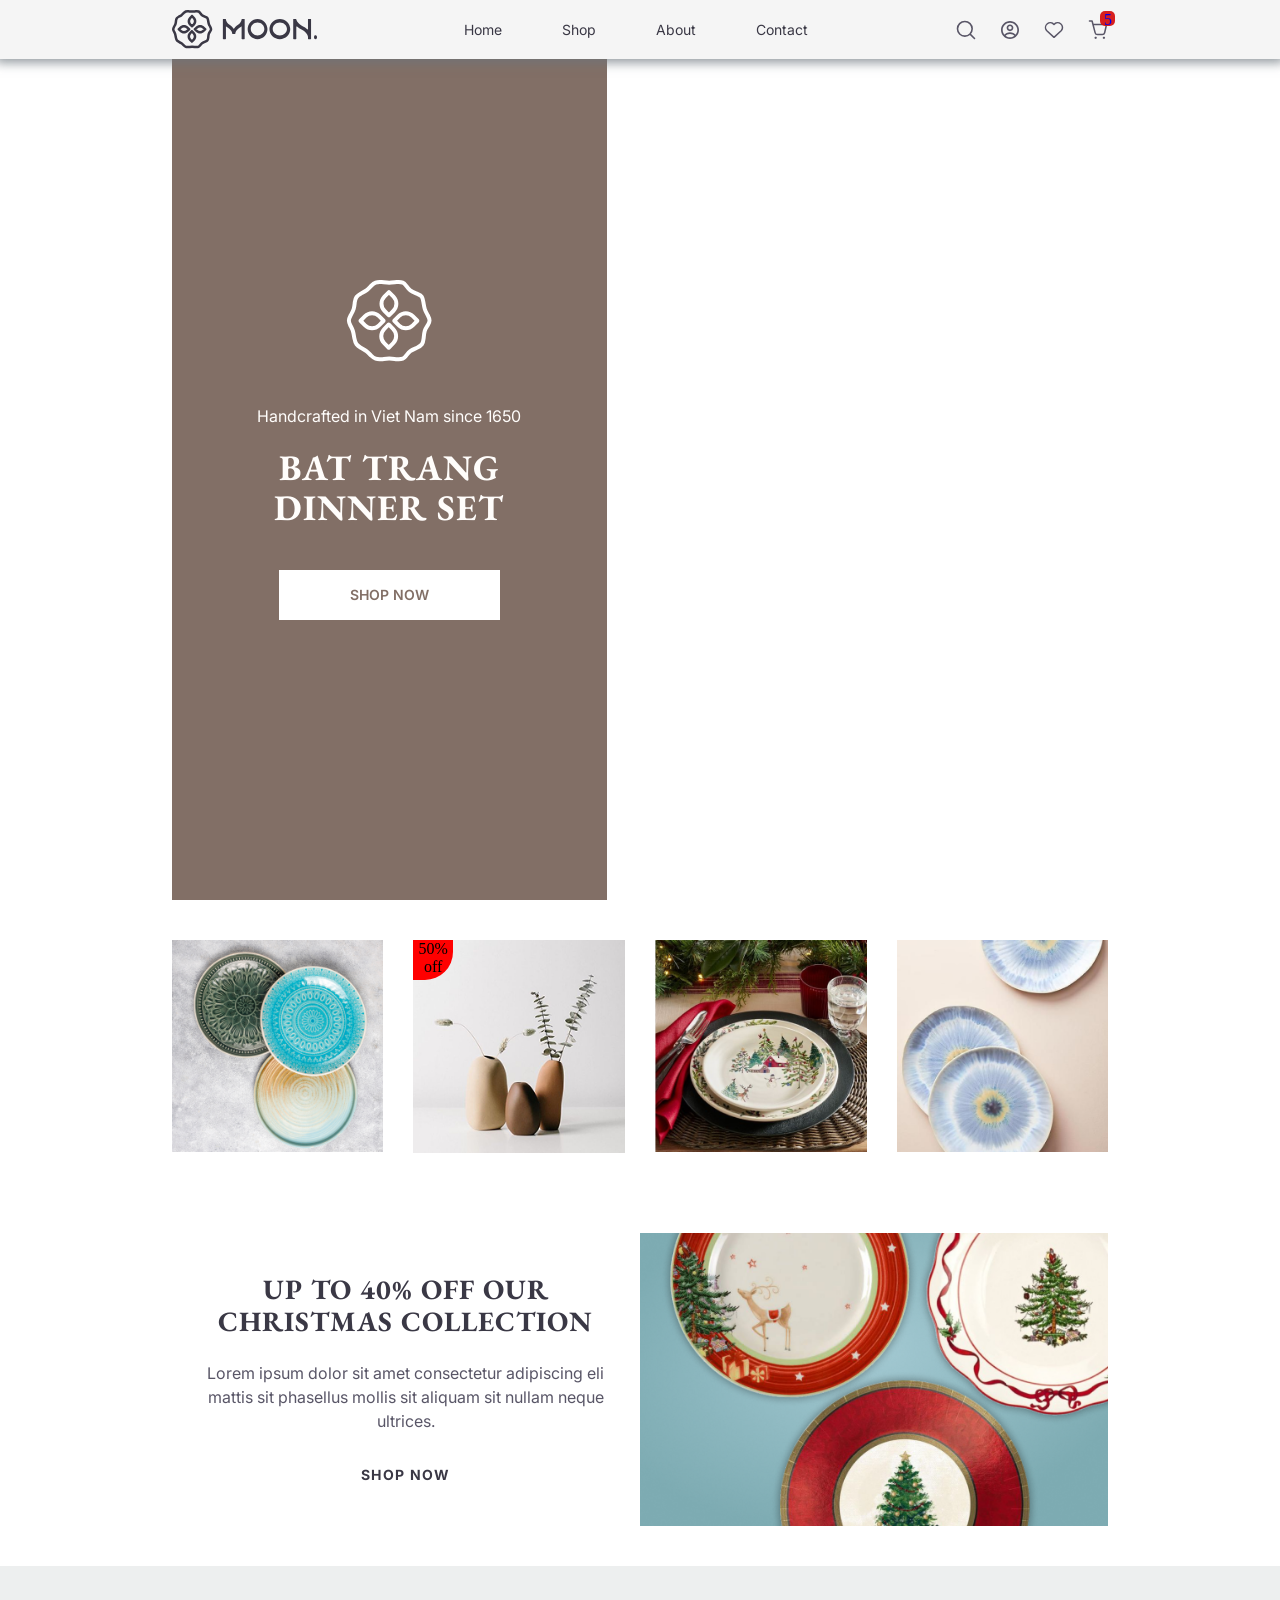
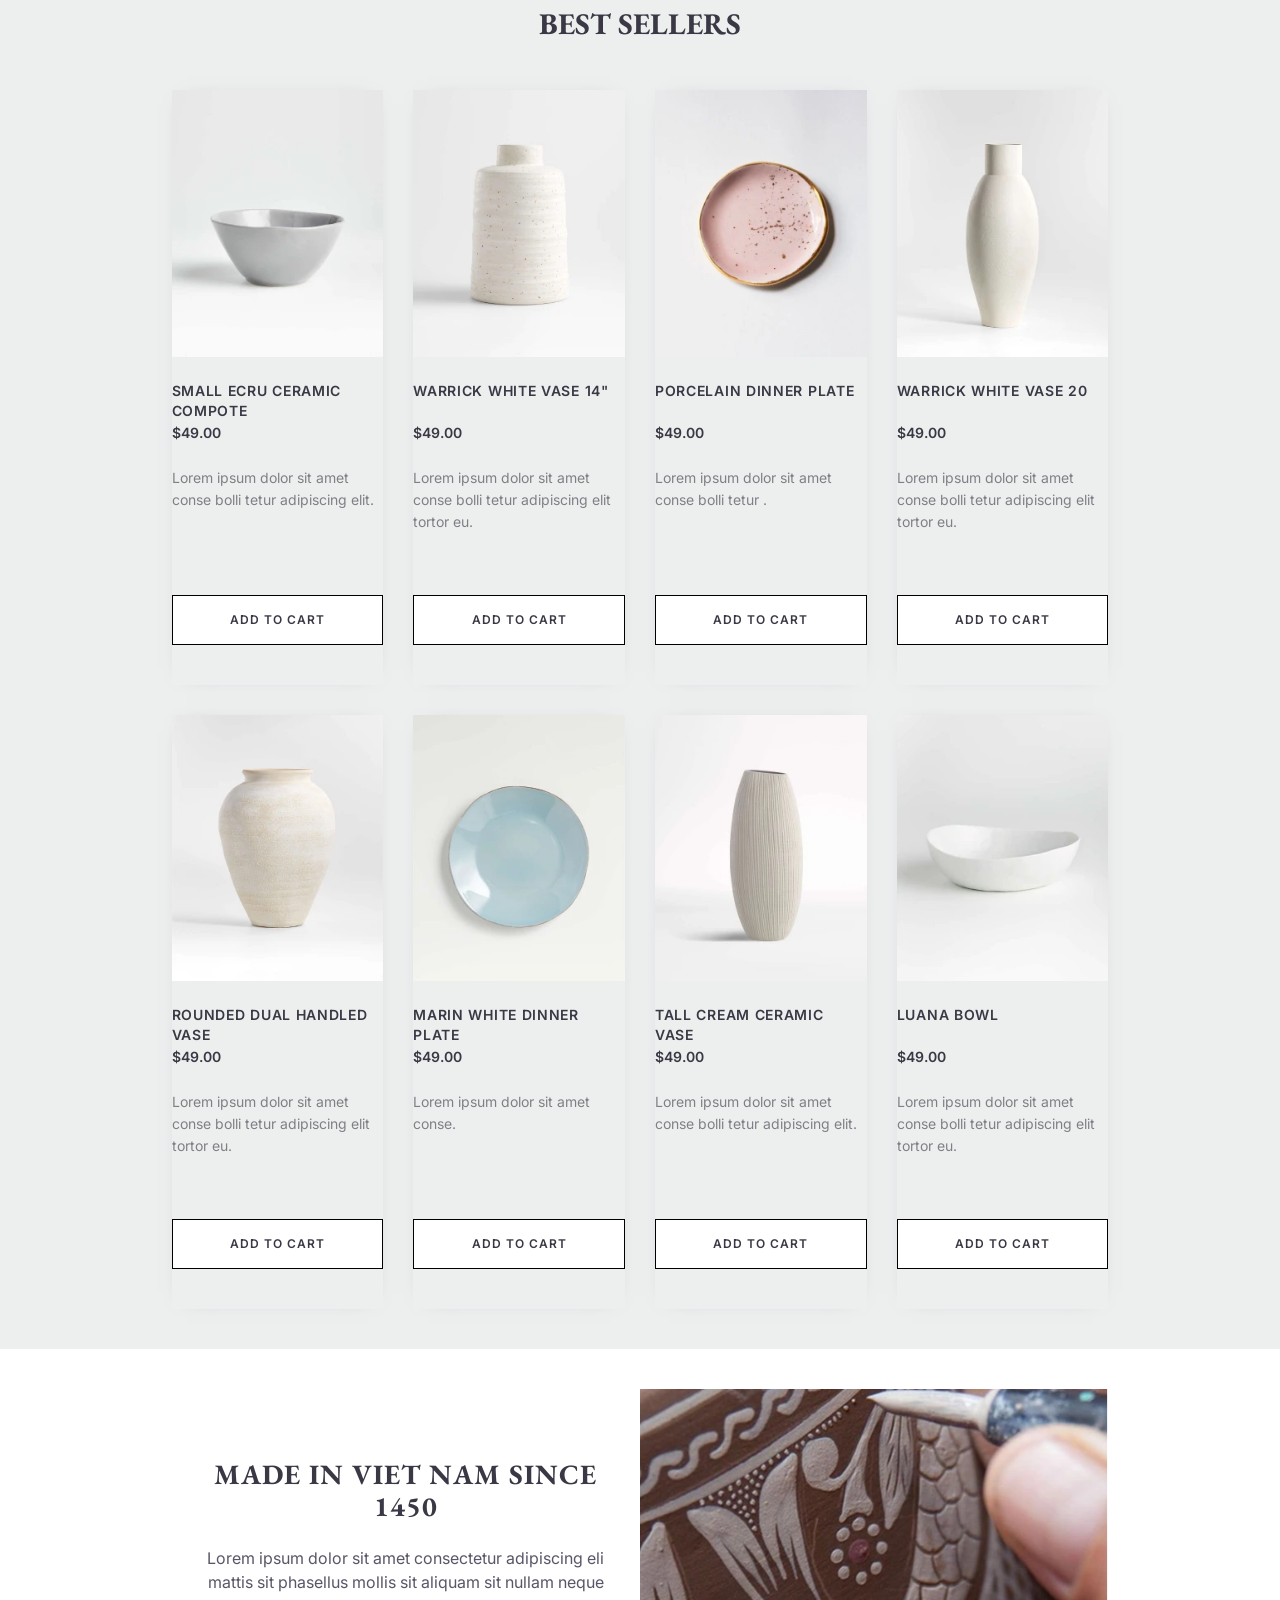
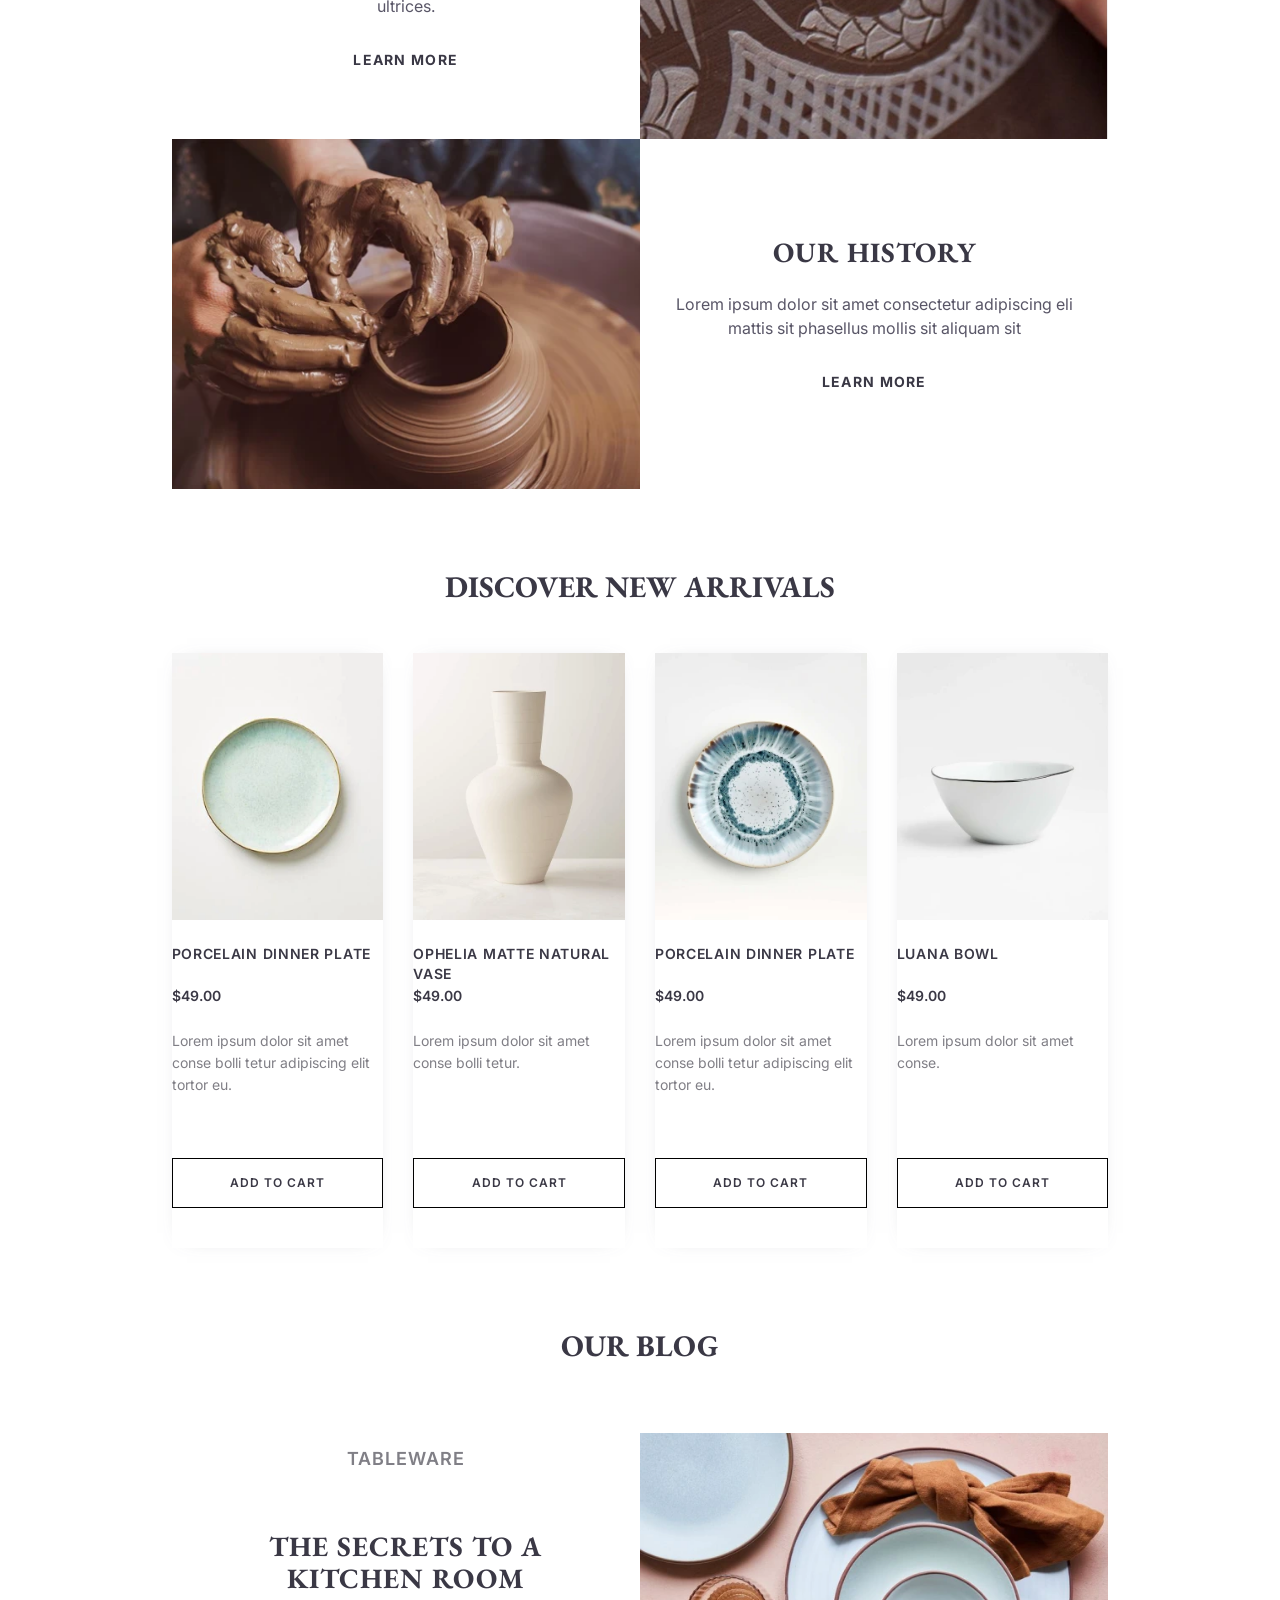
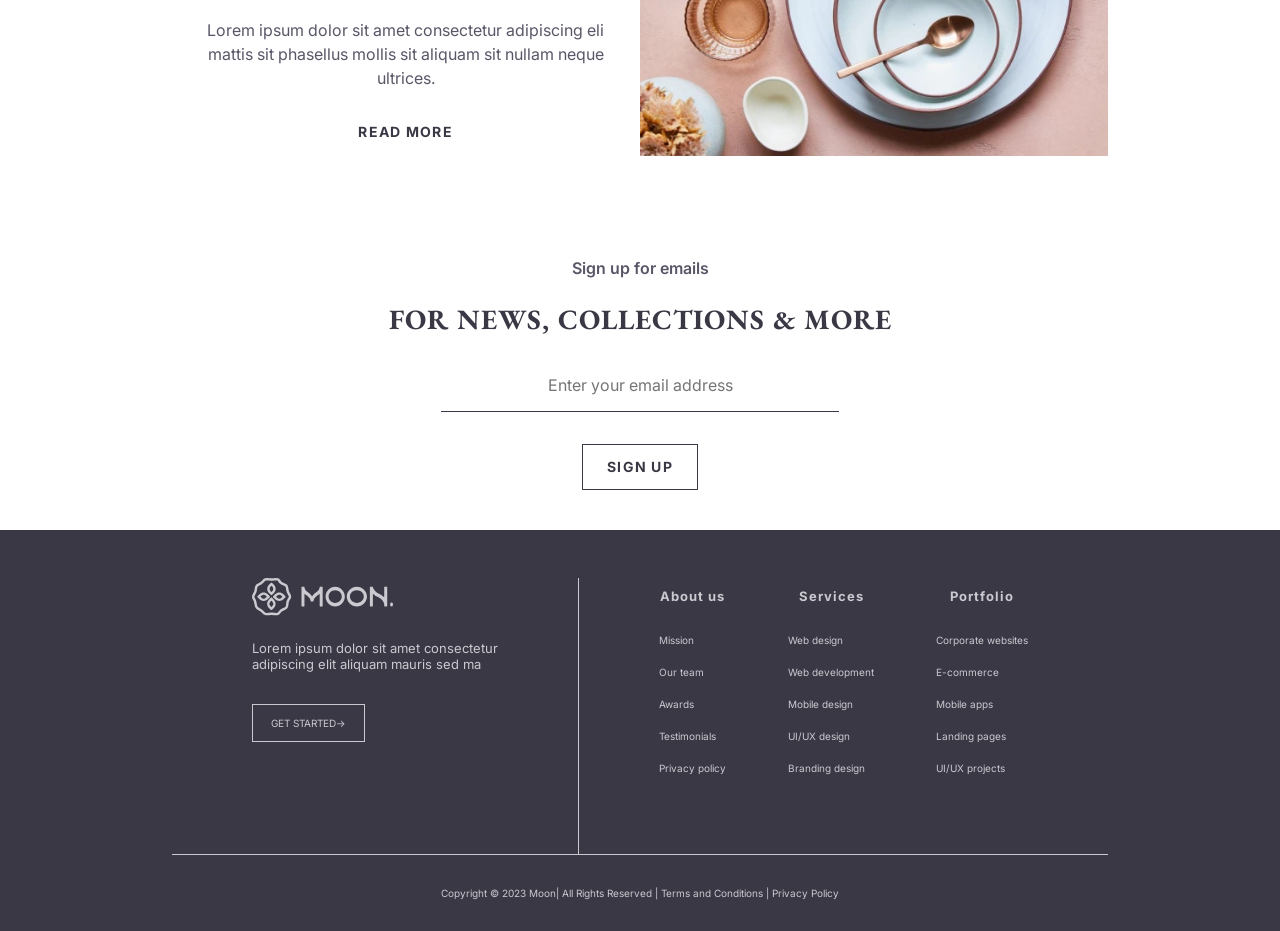
==== commit 4a3d8aff: "contact part" ====
--- a/index.html
+++ b/index.html
@@ -28,10 +28,10 @@
                 </div>
                 <div class="list">
                     <ul>
-                        <li><a href="#home">Home</a> </li>
-                        <li><a href="#shop">Shop</a> </li>
-                        <li><a href="#about">About</a> </li>
-                        <li><a href="#contact">Contact</a> </li>
+                        <li><a href="./index.html">Home</a> </li>
+                        <li><a href="./shop.html">Shop</a> </li>
+                        <li><a href="./about.html">About</a> </li>
+                        <li><a href="./contact.html">Contact</a> </li>
 
                     </ul>
                 </div>
@@ -47,7 +47,7 @@
             </div>
         </div>
     </div>
-    <div id="home" class="hero">
+    <div class="hero">
         <div class="heroBG"></div>
         <div class="hero_text">
             <img src="./assets/img/herobg/Icon (2).svg" width="85.431640625" height="81.24381256103516" />
@@ -56,7 +56,7 @@
             <a href="#">SHOP NOW</a>
         </div>
     </div>
-    <div id="shop" class="collection_section">
+    <div class="collection_section">
         <div class="continer">
             <div class="row">
                 <div class="collection">
@@ -209,7 +209,7 @@
             </div>
         </div>
     </div>
-    <div id="about" class="about">
+    <div class="about">
         <div class="continer">
             <div class="row">
                 <div class="aboutus">
@@ -218,7 +218,7 @@
                         <p>Lorem ipsum dolor sit amet consectetur adipiscing eli mattis sit phasellus mollis sit aliquam
                             sit
                             nullam neque ultrices.</p>
-                        <a href="#">Learn more</a>
+                        <a href="./about.html">Learn more</a>
                     </div>
                 </div>
                 <div class="aboutus firstimg">
@@ -238,7 +238,7 @@
                         <p>Lorem ipsum dolor sit amet consectetur adipiscing eli mattis sit phasellus mollis sit aliquam
                             sit
                         </p>
-                        <a href="#">Learn more </a>
+                        <a href="./about.html">Learn more </a>
                     </div>
                 </div>
             </div>
@@ -316,7 +316,7 @@
             </div>
         </div>
     </div>
-    <div id="contact" class="signup">
+    <div class="signup">
         <h3>Sign up for emails</h3>
         <h2>For news, collections & more</h2>
         <form>
--- a/assets/css/base.css
+++ b/assets/css/base.css
@@ -21,6 +21,8 @@
     --color-daner:#ff0000;
     --color-sucsses:#008000;
     --color-teal:#008080;
+    --color-hover:#826f66b5;
+    --lightorange:#C69B7B;
 }
 .continer{
     width:calc( 100% - (20% * 2));
@@ -33,6 +35,9 @@
 align-items: center;
 justify-content: space-between;
 }
+.point{
+    cursor: pointer;
+}
 nav{
     list-style-type: none;
 }
@@ -75,6 +80,36 @@
 .border-br{
     border-bottom-right-radius:var(--spacer);
 }
+.border-topw{
+    border-top: solid 1px var(--color-white);
+}
+.border-topp{
+    border-top: solid 1px var(--primarycolor);
+}
+.border-botw{
+    border-bottom: solid 1px var(--color-white);
+}
+.border-botp{
+    border-bottom: solid 1px var(--primarycolor);
+}
+.border-leftw{
+    border-left: solid 1px var(--color-white);
+}
+.border-leftp{
+    border-left: solid 1px var(--primarycolor);
+}
+.border-rightw{
+    border-right: solid 1px var(--color-white);
+}
+.border-rightp{
+    border-right: solid 1px var(--primarycolor);
+}
+.border-wcol{
+    border: solid 1px var(--color-white);
+}
+.border-pcol{
+    border: solid 1px var(--primarycolor);
+}
 .d-flex{
     display: flex;
 }
@@ -198,13 +233,13 @@
 .visible{
     visibility: hidden;
 }
+.opacity-0{
+    opacity: 0;
+}
+.opacity{
+    opacity: 0.5;
+}
 .opacity-1{
-    opacity: 0;
-}
-.opacity-2{
-    opacity: 0.5;
-}
-.opacity-3{
     opacity: 1;
 }
 .flow-hiden{
@@ -230,6 +265,9 @@
 }
 .pt-5{
     padding-top:calc( var(--spacer) * 5 );
+}
+.pt-6{
+    padding-top:calc( var(--spacer) * 6 );
 }
 .pb-1{
     padding-bottom: var(--spacer);
@@ -364,6 +402,9 @@
 .mt-5{
     margin-top:calc( var(--spacer) * 5 );
 }
+.mt-6{
+    margin-top:calc( var(--spacer) * 6 );
+}
 .mb-1{
     margin-bottom: var(--spacer);
 }
@@ -775,6 +816,9 @@
 .weight-700{
     font-weight: 700;
 }
+.line-h-xs{
+    line-height: 20px;
+}
 .line-h-s{
     line-height: 24px;
 }
@@ -784,6 +828,21 @@
 .line-h-l{
     line-height: 36px;
 }
+.line-h-xl{
+    line-height: 40px;
+}
+.l-space-xs{
+    letter-spacing: 0.25px;
+}
+.l-space-s{
+    letter-spacing: 0.5px;
+}
+.l-space-m{
+    letter-spacing: 0.8px;
+}
+.l-space-l{
+    letter-spacing: 1px;
+}
 .p-color{
     color:var(--primarycolor);
 }
@@ -805,6 +864,9 @@
 .orange{
     color:var(--color-orang);
 }
+.lightorang{
+    color: var(--lightorange);
+}
 .danger{
     color: var(--color-daner);
 }
@@ -814,6 +876,9 @@
 .teal{
     color:var(--color-teal);
 }
+.hover-col{
+    color: var(--color-hover);
+}
 .p-bground{
 background-color: var(--primarycolor);
 }
@@ -844,7 +909,9 @@
 .bg-teal{
     background-color:var(--color-teal);
 }
-
+.bg-hover{
+    background-color: var(--color-hover);
+}
 .min-h-100{
     min-height: 100%;
 }
@@ -927,7 +994,10 @@
     position:absolute ;
 }
 .pos-rel{
-    position:relative ;
+    position:relative;
+}
+.inset{
+    inset: 0;
 }
 .pos-sta{
     position: static;
--- a/assets/css/style.css
+++ b/assets/css/style.css
@@ -12,8 +12,8 @@
 }
 
 .header {
-    padding: 21.84px 0;
-    position: fixed;
+    padding: 10px 0;
+   position: fixed;
     width: 100%;
     z-index: 9;
     background-color: whitesmoke;
@@ -974,4 +974,58 @@
     .work .continer{
         width: 85%;
     }
+}
+.team:hover .team_dettils{
+    opacity: 1;
+}
+.team_dettils{
+    transition: 0.8s;
+}
+@media screen and (min-width:0) and (max-width:1200px) {
+    .team_row {
+        grid-template-columns: none;
+        grid-auto-flow: column;
+        grid-auto-columns: 200px;
+        overflow-x: auto;
+    }
+}
+.bg-text{
+    left:13.4%;
+    top:0%
+}
+@media screen and (min-width:0) and (max-width:768px) {
+    .contact_hero {
+        display: flex;
+        flex-direction: column;
+    }
+
+    .bg-img {
+        height: 400px;
+        width: 100%;
+    }
+
+    .bg-text {
+        position: static;
+        width: 100%;
+        height: 400px;
+    }
+    .get_in_touch p{
+        width: 90%;
+    }
+    .form_part1{
+        grid-template-columns: repeat(1,1fr);
+    }
+}
+.contact_dettils .continer{
+    width: 67%;
+}
+@media screen and (min-width:0) and (max-width:768px) {
+
+    .contact_dettils .continer{
+        width: 90%;
+    }
+}
+
+.contact_dettils button::after{
+    content: "\2192";
 }
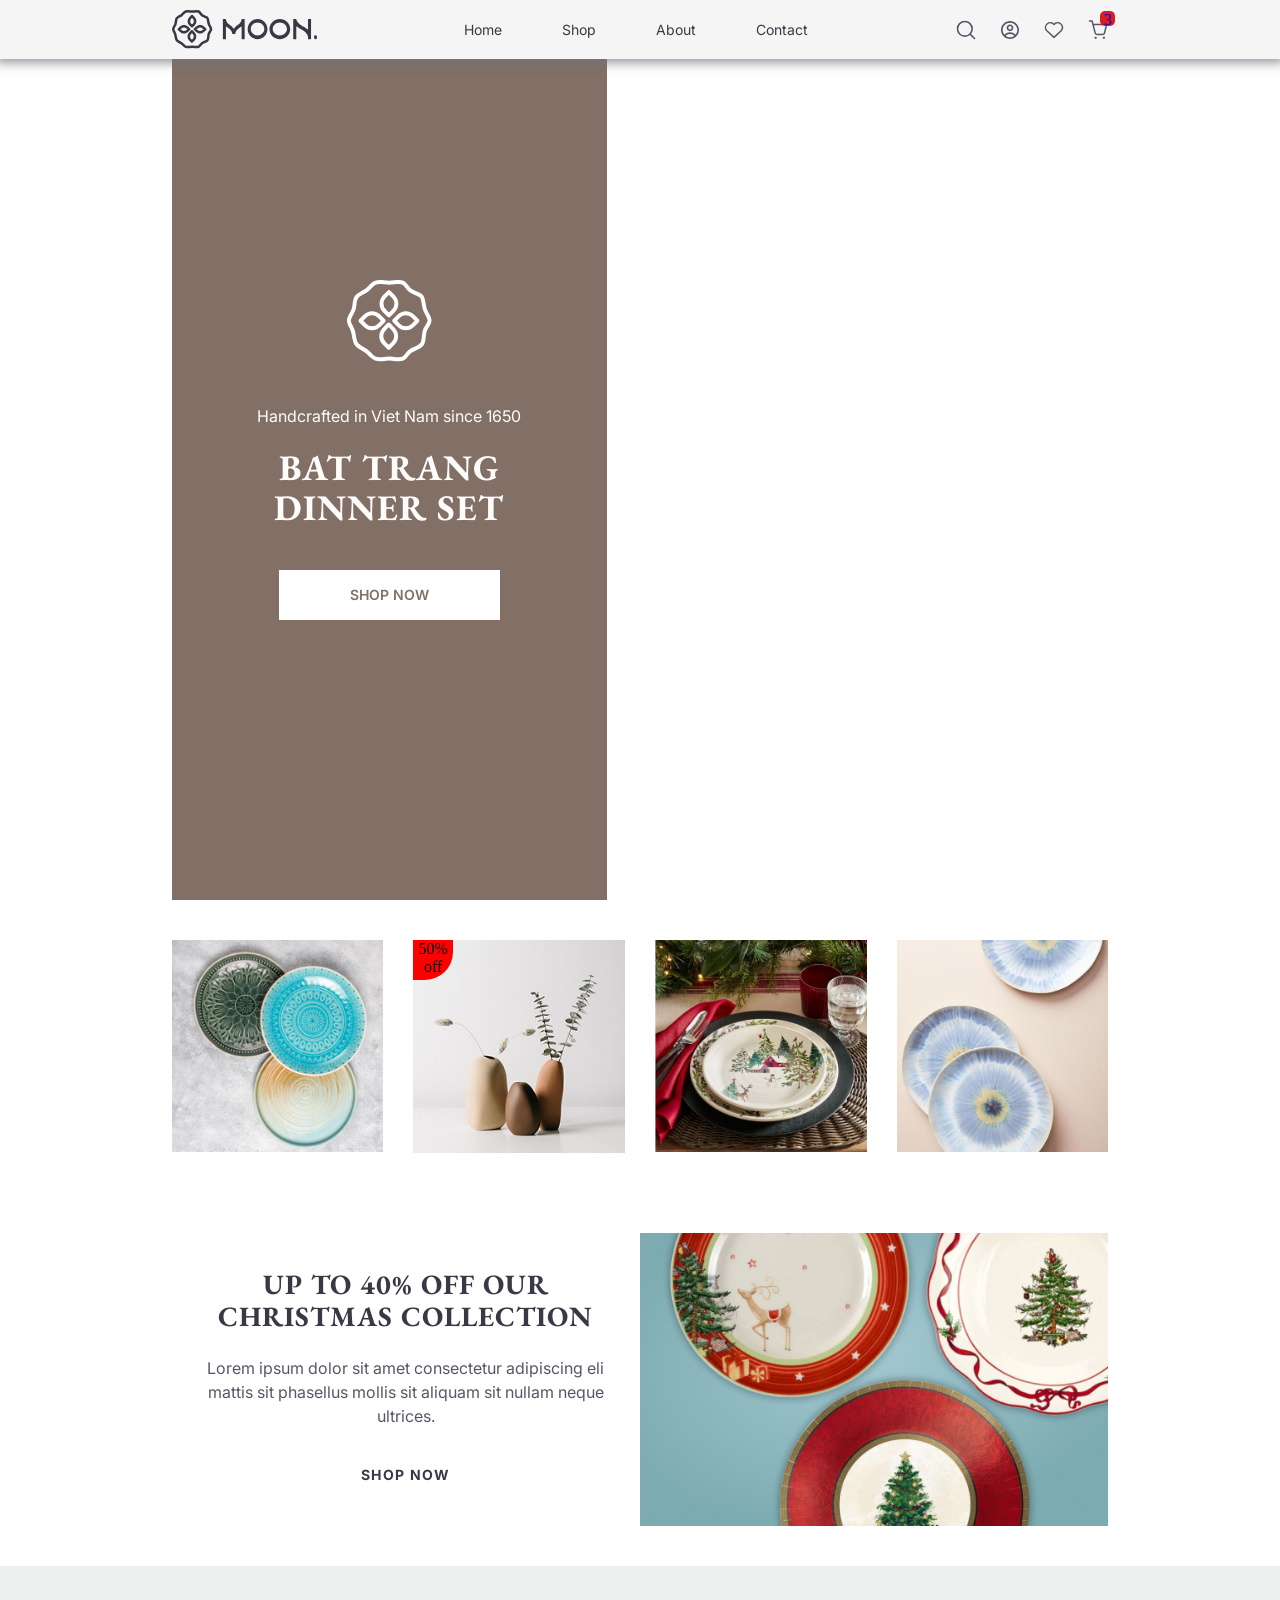
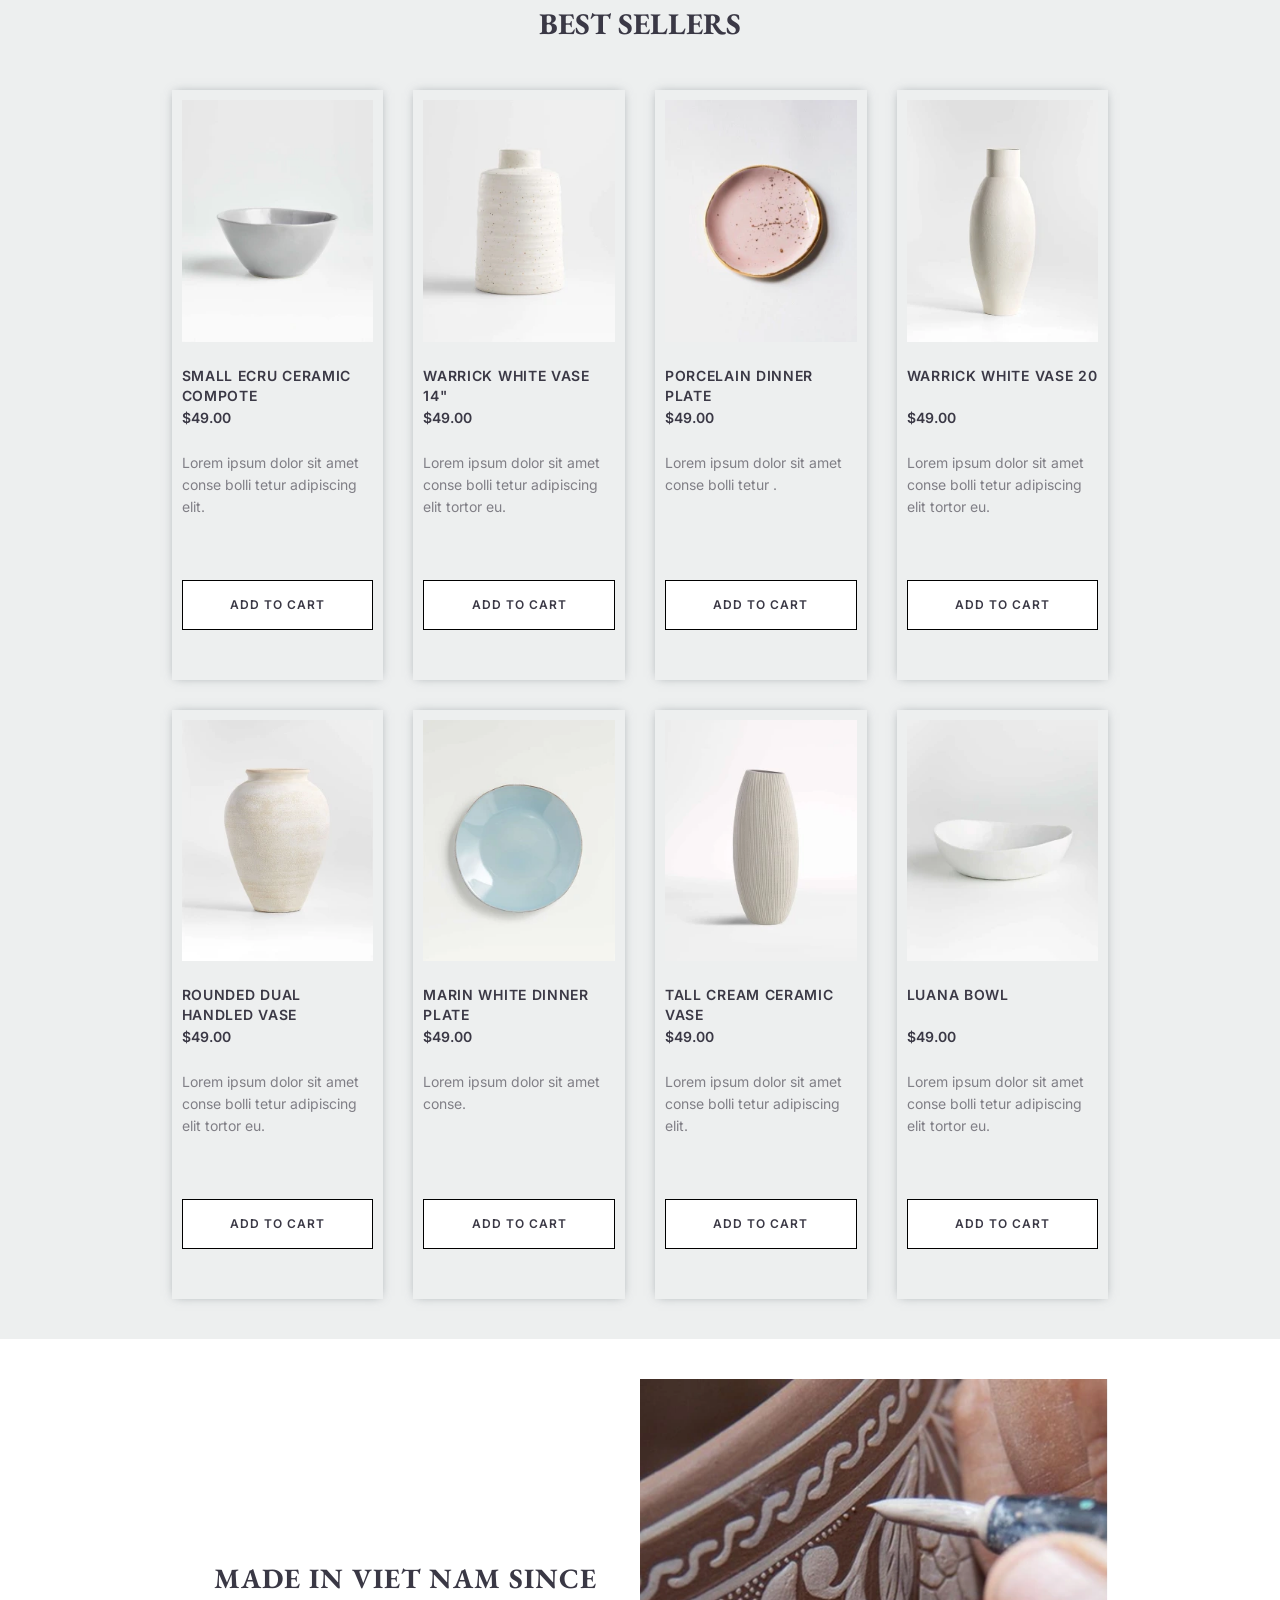
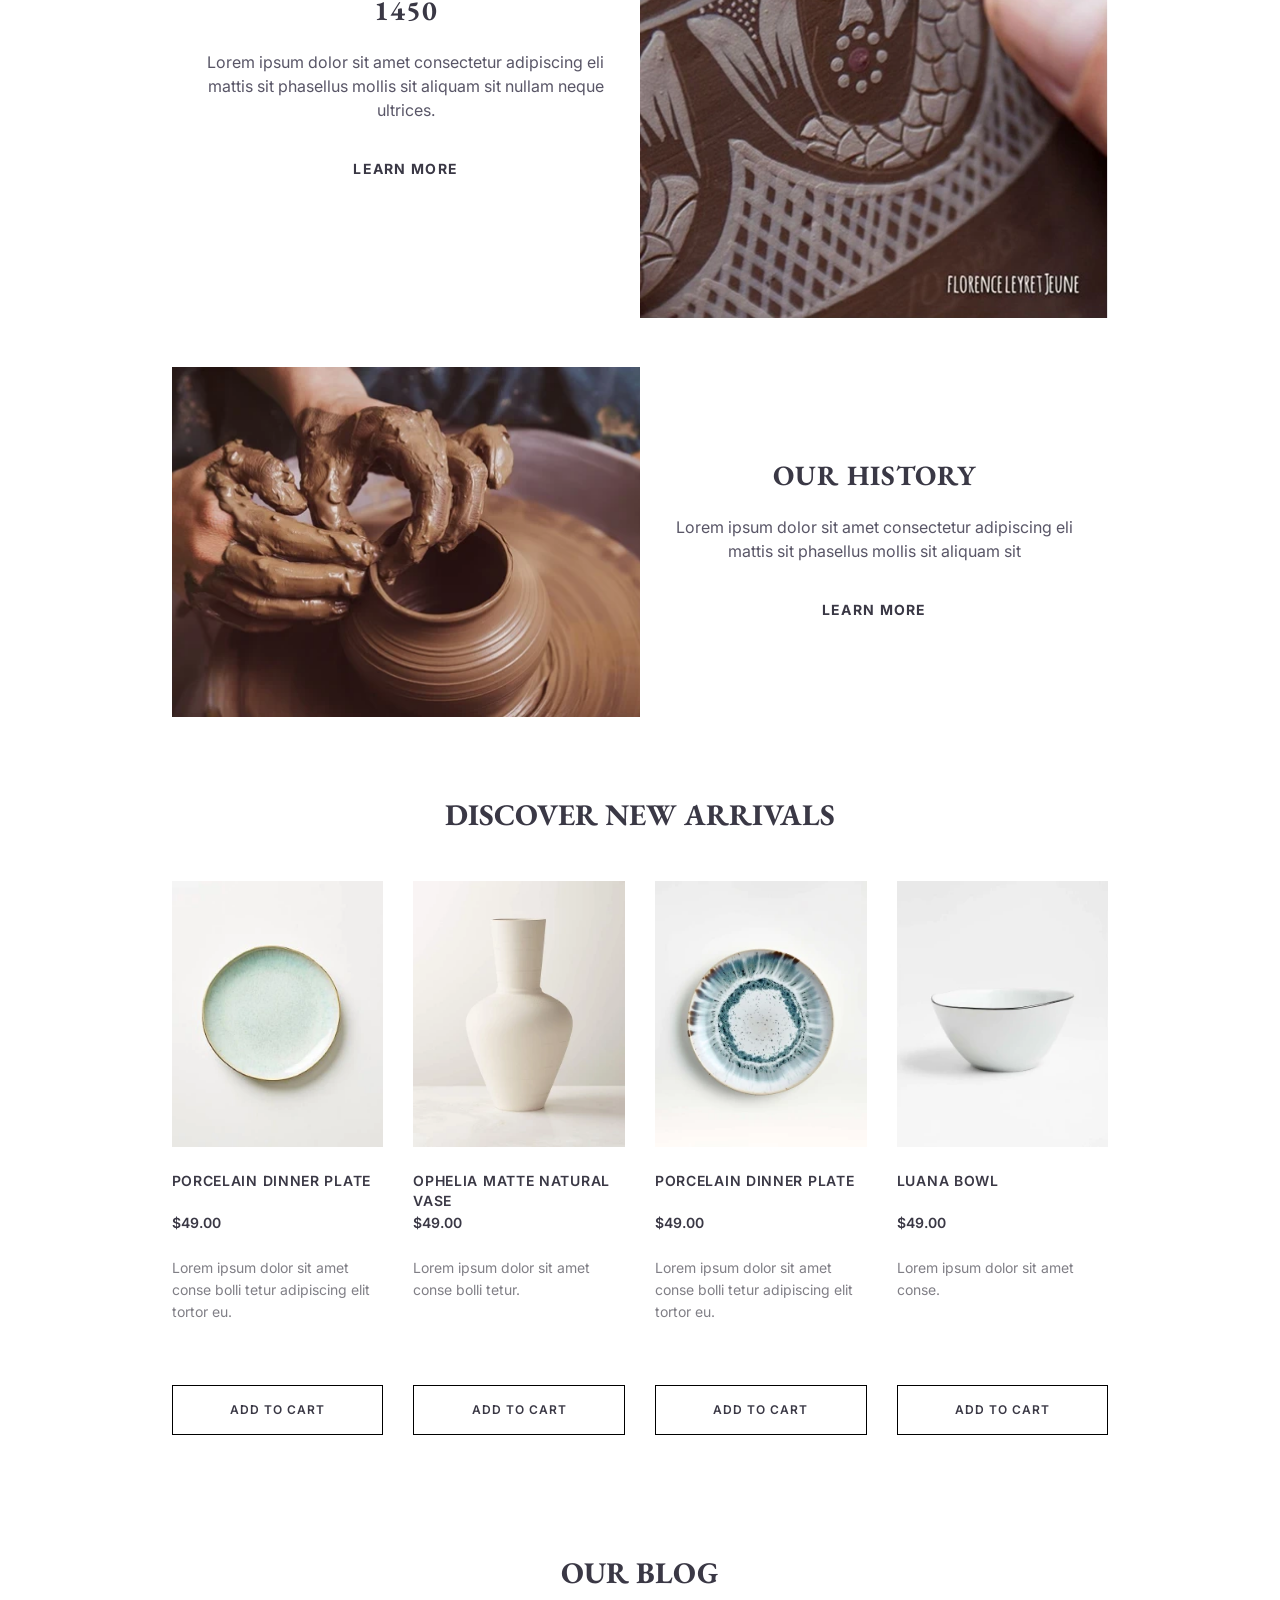
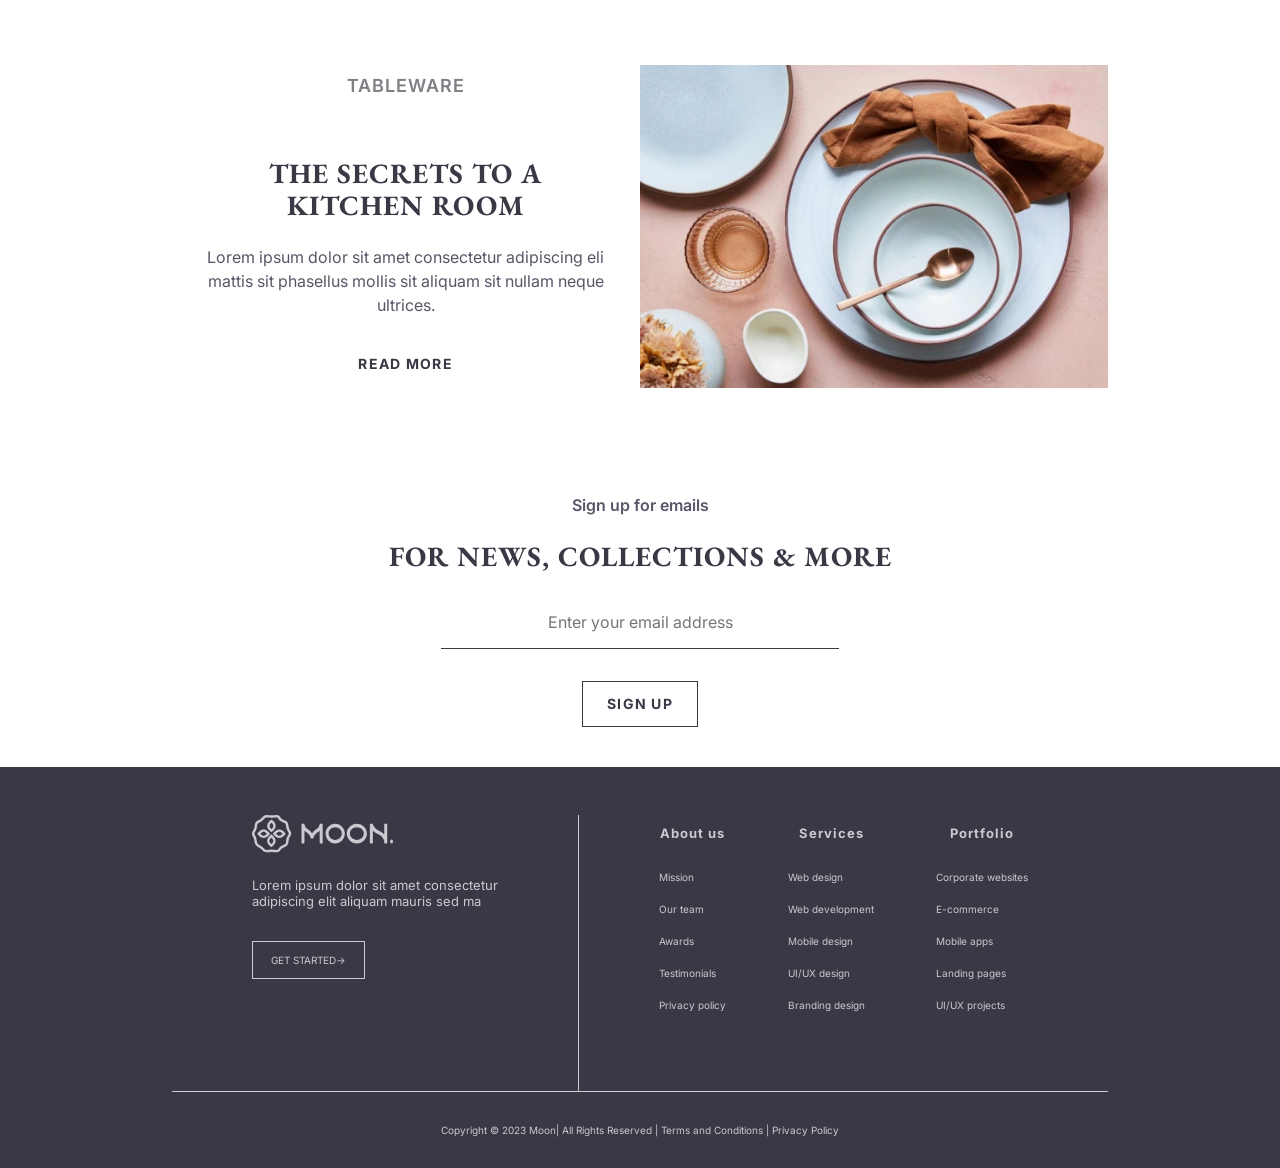
==== commit e9329073: "cart page" ====
--- a/index.html
+++ b/index.html
@@ -23,8 +23,8 @@
                     <img src="./assets/img/menu/menu.svg" />
                 </div>
                 <div><!--logo-->
-                    <img class="logo" src="./assets/img/menu/logo.svg" />
-                    <img class="iconlogo" src="./assets/img/menu/Iconlogo.svg" />
+                    <a  href="./index.html"><img class="logo" src="./assets/img/menu/logo.svg" /></a>
+                    <a href="./index.html"><img class="iconlogo" src="./assets/img/menu/Iconlogo.svg" /></a>
                 </div>
                 <div class="list">
                     <ul>
@@ -40,7 +40,7 @@
                         <li class="search"><a href="#"><img src="./assets/img/icons/Search.svg" /> </a> </li>
                         <li class="avatar"><a href="#"><img src="./assets/img/icons/Avatar.svg" /> </a> </li>
                         <li class="heart"><a href="#"><img src="./assets/img/icons/Heart.svg" /> </a> </li>
-                        <li class="cart"><a href="#"><img src="./assets/img/icons/Shopping cart.svg" /></a>
+                        <li class="cart"><a href="./cart.html"><img src="./assets/img/icons/Shopping cart.svg" /></a>
                         </li>
                     </ul>
                 </div>
@@ -53,7 +53,7 @@
             <img src="./assets/img/herobg/Icon (2).svg" width="85.431640625" height="81.24381256103516" />
             <p>Handcrafted in Viet Nam since 1650</p>
             <h2>BAT TRANG <br />DINNER SET</h2>
-            <a href="#">SHOP NOW</a>
+            <a href="./shop.html">SHOP NOW</a>
         </div>
     </div>
     <div class="collection_section">
@@ -307,7 +307,7 @@
                         <h2>The secrets to a kitchen room</h2>
                         <p>Lorem ipsum dolor sit amet consectetur adipiscing eli mattis sit phasellus mollis sit aliquam
                             sit nullam neque ultrices.</p>
-                        <a href="#">Read more</a>
+                        <a href="./blog.html">Read more</a>
                     </div>
                 </div>
                 <div class="blog">
--- a/assets/css/base.css
+++ b/assets/css/base.css
@@ -13,7 +13,7 @@
     --fontfamily-monospace:  "monospace","SFMono-Regular"," Menlo";
     --primarycolor:#3A3845; 
     --secondarycolor:#595667;
-    --color-black:#000;
+    --color-black:#111827;
     --color-gray1:#6c757d;
     --color-gray2:#343a40;
     --color-white:#E5E5E5;
@@ -38,6 +38,13 @@
 .point{
     cursor: pointer;
 }
+
+.hand{
+    cursor:grab;
+}
+.cursor{
+    cursor: auto;
+}
 nav{
     list-style-type: none;
 }
@@ -47,9 +54,18 @@
 input{
     border: none;
 }
+.dsg{
+    object-fit: contain;
+}
 .border_non{
     border: none;
 }
+.bord-coll{
+    border-collapse:collapse;
+}
+.bord-sep{
+    border-collapse:separate;
+}
 .border-rad-1{
     border-radius: 10px;
 }
@@ -131,6 +147,24 @@
 .gp-6{
     gap: calc(var(--spacer) * 6);
 }
+.gp20-1{
+    gap: calc(var(--spacer2) * 1);
+}
+.gp20-2{
+    gap: calc(var(--spacer2) * 2);
+}
+.gp20-3{
+    gap: calc(var(--spacer2) * 3);
+}
+.gp20-4{
+    gap: calc(var(--spacer2) * 4);
+}
+.gp20-5{
+    gap: calc(var(--spacer2) * 5);
+}
+.gp20-6{
+    gap: calc(var(--spacer2) * 6);
+}
 .f-wrap{
     flex-wrap: wrap;
 }
@@ -226,6 +260,9 @@
 }
 .d-block{
     display: block;
+}
+.d_inline_bolck{
+    display: inline-block;
 }
 .d-hidden{
     display: none;
@@ -387,6 +424,15 @@
 .m-auto{
     margin: 0 auto;
 }
+.mt-auto{
+    margin-top: auto;
+}
+.mr-auto{
+    margin-right: auto;
+}
+.ml-auto{
+    margin-left: auto;
+}
 .mt-1{
     margin-top: var(--spacer);
 }
@@ -419,6 +465,9 @@
 }
 .mb-5{
     margin-bottom:calc( var(--spacer) * 5 );
+}
+.mb-6{
+    margin-bottom:calc( var(--spacer) * 6 );
 }
 .mtb-1{
     margin-top: var(--spacer);
@@ -786,12 +835,18 @@
 .fsize-s{
     font-size: clamp(12px, 2vw, 16px);
 }
+.fsize-ss{
+    font-size: clamp(13px, 2vw, 20px);
+}
 .fsize-mid{
 font-size:clamp(15px, 2vw, 24px);
 }
 .fsize-l{
     font-size: clamp(17px, 5vw, 32px);
 }
+.fsize-ll{
+    font-size: clamp(17px, 5vw, 36px);
+}
 .fsize-xl{
     font-size:clamp(18px, 5vw, 48px) ;
 }
@@ -879,6 +934,9 @@
 .hover-col{
     color: var(--color-hover);
 }
+.bg-non{
+    background: none;
+}
 .p-bground{
 background-color: var(--primarycolor);
 }
@@ -954,6 +1012,9 @@
 .vh-min-25{
     min-height: 25vh;
 }
+.w-fit{
+    width: fit-content;
+}
 .w-100{
     width: 100%;
 }
@@ -1017,11 +1078,17 @@
 .index1{
     z-index: 1;
 }
-.card{
+.card_details{
     display: flex;
     flex-direction: column;
     justify-content: center;
-    align-items: center;
-    gap:10px;
-}
-
+    align-items: self-start;
+    gap:24px;
+    margin-top: 24px;
+    margin-bottom: 32px;
+    cursor: pointer;
+    padding: 5px;
+}
+.trans{
+    transition: all 1s;
+}
--- a/assets/css/style.css
+++ b/assets/css/style.css
@@ -14,6 +14,7 @@
 .header {
     padding: 10px 0;
    position: fixed;
+   top: 0;
     width: 100%;
     z-index: 9;
     background-color: whitesmoke;
@@ -81,7 +82,7 @@
 
 .cart a::after {
     text-align: center;
-    content: '5';
+    content: '3';
     position: absolute;
     bottom: 14px;
     left: 12px;
@@ -224,6 +225,11 @@
     font-size: clamp(7px, 2vw, 14px);
     font-weight: 600;
     line-height: 20px;
+    transition: all 1s;
+}
+.hero_text a:hover{
+    background-color:#826F66;
+    color:white;
 }
 
 @media screen and (min-width:0) and (max-width:768px) {
@@ -382,12 +388,13 @@
     text-transform: uppercase;
     cursor: pointer;
     transition: color 1s, background-color 1s;
+    padding: 5px;
 
 }
 
 .introduction a:hover {
-    color: #826F66;
-    background-color: rgb(50, 50, 50);
+    color: white;
+    background-color:#826F66;
 }
 
 @media screen and (min-width:0) and (max-width:690px) {
@@ -441,10 +448,11 @@
 .bestsellers .row {
     gap: 30px;
     display: grid;
-    grid-template-columns: repeat(auto-fit, minmax(200px, 1fr));
-}
-.bestseller_item, .item{
-    box-shadow: 0 0 20px -15px #6c757db6;
+    grid-template-columns: repeat(4, 1fr);
+}
+.bestseller_item{
+    padding: 10px;
+    box-shadow: 0 0 10px -3px #6c757db6;
 }
 
 .item_discrebtion {
@@ -505,18 +513,35 @@
 }
 
 @media screen and (min-width:0) and (max-width:400px) {
-
+    .bestsellers .continer{
+        width: 80%;
+     }
     .bestsellers .row {
         grid-template-columns: repeat(1, 1fr);
     }
 }
 
 @media screen and (min-width:401px) and (max-width:588px) {
-
+    .bestsellers .continer{
+        width: 80%;
+     }
     .bestsellers .row {
         grid-template-columns: repeat(2, 1fr);
     }
 }
+@media screen and (min-width:589px) and (max-width:800px) {
+     .bestsellers .continer{
+        width: 80%;
+     }
+    .bestsellers .row {
+        grid-template-columns: repeat(3, 1fr);
+    }
+}
+@media screen and (min-width:801px) and (max-width:1150px) {
+     .bestsellers .continer{
+        width: 90%;
+     }
+    }
 
 .about {
     padding: 40px 0;
@@ -736,8 +761,8 @@
 
 }
 .signup a:hover{
-    color: #826f66b5;
-    background-color: black;
+    color: white;
+    background-color:#826F66;
 }
 @media screen and ( min-width:0 ) and ( max-width:300px ){
     input{
@@ -801,6 +826,11 @@
     font-size: x-small;
     text-transform: uppercase;
     margin-top: 8px;
+    transition: all 1s;
+}
+.Get_started a:hover{
+    background-color: var(--secondarecolor);
+    color: var(--Primarycolor);
 }
 .links{
     display:flex;
@@ -819,6 +849,7 @@
     font-size: x-small;
     font-family: var(--Primaryfontfamily);
     color: var(--secondarecolor);
+    cursor: pointer;
 }
 .link_list{
     width: fit-content;
@@ -837,6 +868,7 @@
     font-size: x-small;
     font-family: var(--Primaryfontfamily);
     padding: 32px 0;
+    cursor: pointer;
 }
 @media screen and ( min-width:0 ) and ( max-width:700px ){
     .footer .continer{
@@ -870,17 +902,17 @@
 /*===========About page============*/
 /*hero part*/
 @media screen and ( min-width:0 ) and ( max-width:600px ){
-    .continer{
+    .about_hero .continer{
         width: 85%;
     }
 }
 @media screen and ( min-width:0 ) and ( max-width:460px ){
-    .hero2 p{
+    .about_hero p{
         width: 80%;
     }
 }
 @media screen and ( min-width:461px ) and ( max-width:860px ){
-    .hero2 p{
+    .about_hero p{
         width: 70%;
     }
 }
@@ -975,12 +1007,14 @@
         width: 85%;
     }
 }
+
 .team:hover .team_dettils{
     opacity: 1;
 }
 .team_dettils{
     transition: 0.8s;
 }
+
 @media screen and (min-width:0) and (max-width:1200px) {
     .team_row {
         grid-template-columns: none;
@@ -989,9 +1023,16 @@
         overflow-x: auto;
     }
 }
-.bg-text{
+
+/*<============ contact page ==================>*/
+
+.bg_text{
     left:13.4%;
     top:0%
+}
+.send_mesg:hover{
+    color: var(--Primarycolor);
+    background-color: var(--secondarecolor);
 }
 @media screen and (min-width:0) and (max-width:768px) {
     .contact_hero {
@@ -999,12 +1040,12 @@
         flex-direction: column;
     }
 
-    .bg-img {
+    .bg_img {
         height: 400px;
         width: 100%;
     }
 
-    .bg-text {
+    .bg_text {
         position: static;
         width: 100%;
         height: 400px;
@@ -1028,4 +1069,298 @@
 
 .contact_dettils button::after{
     content: "\2192";
+}
+
+/*<================== blog page ====================>*/
+@media screen and ( min-width:0 ) and ( max-width:700px ){
+    .blog_hero{
+        grid-template-columns: repeat(1,1fr);
+    }
+    .blog_text{
+        margin-bottom: 55px;
+    }
+}
+
+.divider{
+    height:1px ;
+    width: 22.84px;
+}
+.card_details img{
+    width: 24px;
+    height: 24px;
+}
+.search_input img{
+    height: 20px;
+    width: 20px;
+}
+.card:hover{
+    background-color: #826f66a4;
+}
+.side_row:hover{
+    background-color: #826f66a4;
+}
+
+.category nav li:hover{
+    background-color: #826f66a4;
+    color: white;
+}
+.tags_post span:hover{
+    background-color: #826f66a4;
+    color: white;
+}
+@media screen and ( min-width:0 ) and ( max-width:700px ){
+    .blog_content .continer{
+        width: 80%;
+    }
+    .blog_part{
+        flex-direction: column;
+    }
+    .left_content{
+        flex-direction: column;
+    }
+    .pagination{
+        order: 1;
+    }
+    .column{
+        width: 100%;
+    }
+    .search_input{
+        display: none;
+    }
+}
+@media screen and ( min-width:701px ) and ( max-width:870px ){
+    .blog_content .continer{
+        width: 95%;
+    }
+}
+/*<================== shop page ============>*/
+.color_box{
+    width: 15px;
+    height: 15px;
+}
+input:checked + .color_box {
+    outline: 1.5px solid var(--Primarycolor);
+    outline-offset: 2.5px;
+}
+input[type="checkbox"]{
+    accent-color: #826f66b5;
+}
+.right_column .pagination img{
+    width: 200px;
+}
+.filter_icon img{
+    width: 15px;
+}
+@media screen and ( min-width:0 ) and ( max-width:300px ){
+    .shop_content .continer{
+        width: 80%;
+    }
+    .left_column{
+        display: none;
+    }
+    .shop_row{
+        flex-direction: column;
+    }
+    .filter{
+        justify-content: space-between;
+    }
+    .filter_icon{
+        display: flex;
+    }
+    .hidde_titel{
+        display: block;
+        margin-bottom: 30px;
+    }
+    .items_row{
+        grid-template-columns: repeat(1 , 1fr);
+    }
+    .pagination{
+        justify-content: center;
+    }
+}
+@media screen and ( min-width:301px ) and ( max-width:600px ){
+    .shop_content .continer{
+        width: 90%;
+    }
+    .left_column{
+        display: none;
+    }
+    .shop_row{
+        flex-direction: column;
+    }
+    .filter{
+        justify-content: space-between;
+    }
+    .filter_icon{
+        display: flex;
+    }
+    .hidde_titel{
+        display: block;
+        margin-bottom: 30px;
+    }
+    .items_row{
+        grid-template-columns: repeat(2 , 1fr);
+    }
+    .pagination{
+        justify-content: center;
+    }
+}
+@media screen and ( min-width:601px ) and ( max-width:750px ){
+    .shop_content .continer{
+        width: 90%;
+    }
+    .left_column{
+        display: none;
+    }
+    .shop_row{
+        flex-direction: column;
+    }
+    .filter{
+        justify-content: space-between;
+    }
+    .filter_icon{
+        display: flex;
+    }
+    .hidde_titel{
+        display: block;
+        margin-bottom: 30px;
+    }
+    .items_row{
+        grid-template-columns: repeat(3 , 1fr);
+    }
+    .pagination{
+        justify-content: center;
+    }
+}
+@media screen and ( min-width:751px ) and ( max-width:850px ){
+    .shop_content .continer{
+        width: 90%;
+    }
+}
+/*<=============product page ============>*/
+.firstimg{
+    height:100%;
+    object-fit: cover;
+}
+.other_imgs img{
+    width: 70px;
+    height: 100%;
+}
+.other_imgs{
+    overflow-x: auto;
+}
+.quantity{
+    height: 49.33px;
+}
+.buy_row button{
+    height: 49.33px;
+}
+.share_icons img{
+    width: 15px;
+    height: 20px;
+}
+.other_imgs img:hover {
+    opacity: 0.5;
+}
+.quantity button:hover{
+    background-color: #826f6677;
+}
+.addcart:hover {
+   opacity: 0.7;
+}
+.buy_row button:hover{
+    background-color:#3a3845be;
+    color: white;
+}
+.share_icons img:hover{
+    opacity: 0.4;
+}
+@media screen and ( min-width:0 ) and ( max-width:700px ){
+    .continer{
+        width: 80%;
+    }
+    .product_row{
+        flex-direction: column;
+    }
+    .product_imgs{
+        width: 100%;
+    }
+    .product_details{
+        width: 100%;
+    }
+}
+
+@media screen and ( min-width:701px ) and ( max-width:1035px ){
+    .continer{
+        width: 85%;
+    }
+}
+
+/*<========================== cart page  =======================>*/
+.trash img{
+width: 20px;
+height: 20px;
+}
+td img{
+    height: 140px;
+    width: 120px;
+}
+.butt_row button{
+    height: 53.33px;
+}
+.butt_row button:hover{
+    opacity: 0.8;
+}
+.cart_total button:hover{
+    opacity: 0.3;
+}
+@media screen and ( min-width:0 ) and ( max-width:700px ){
+   .table_head{
+        display: none;
+    }
+    table , tbody , tr , td{
+        display: block;
+        width: 100%;
+    }
+    .productname{
+        display: none;
+    }
+    .data_label {
+        display: block;
+    }
+    td {
+        display: flex;
+        justify-content: space-between;
+        align-items: center;
+    }
+    .cart_table tbody tr{
+        display: flex;
+        flex-direction: column;
+    }
+    .quantity , .product_img{
+        margin:0;
+    }
+    .form_row ,.butt_row{
+        flex-direction: column;
+        width: 100%;
+    }
+    .form_row button {
+        width: 100%;
+    }
+    .form_row input{
+        width: 100%;
+    }
+    .butt_row button{
+        width: 100%;
+        margin-top: 10px;
+    }
+    .cart_total{
+        width: 100%;
+    }
+}
+
+@media screen and ( min-width:701px ) and ( max-width:900px ){
+   .continer{
+    width: 90%;
+   }
 }
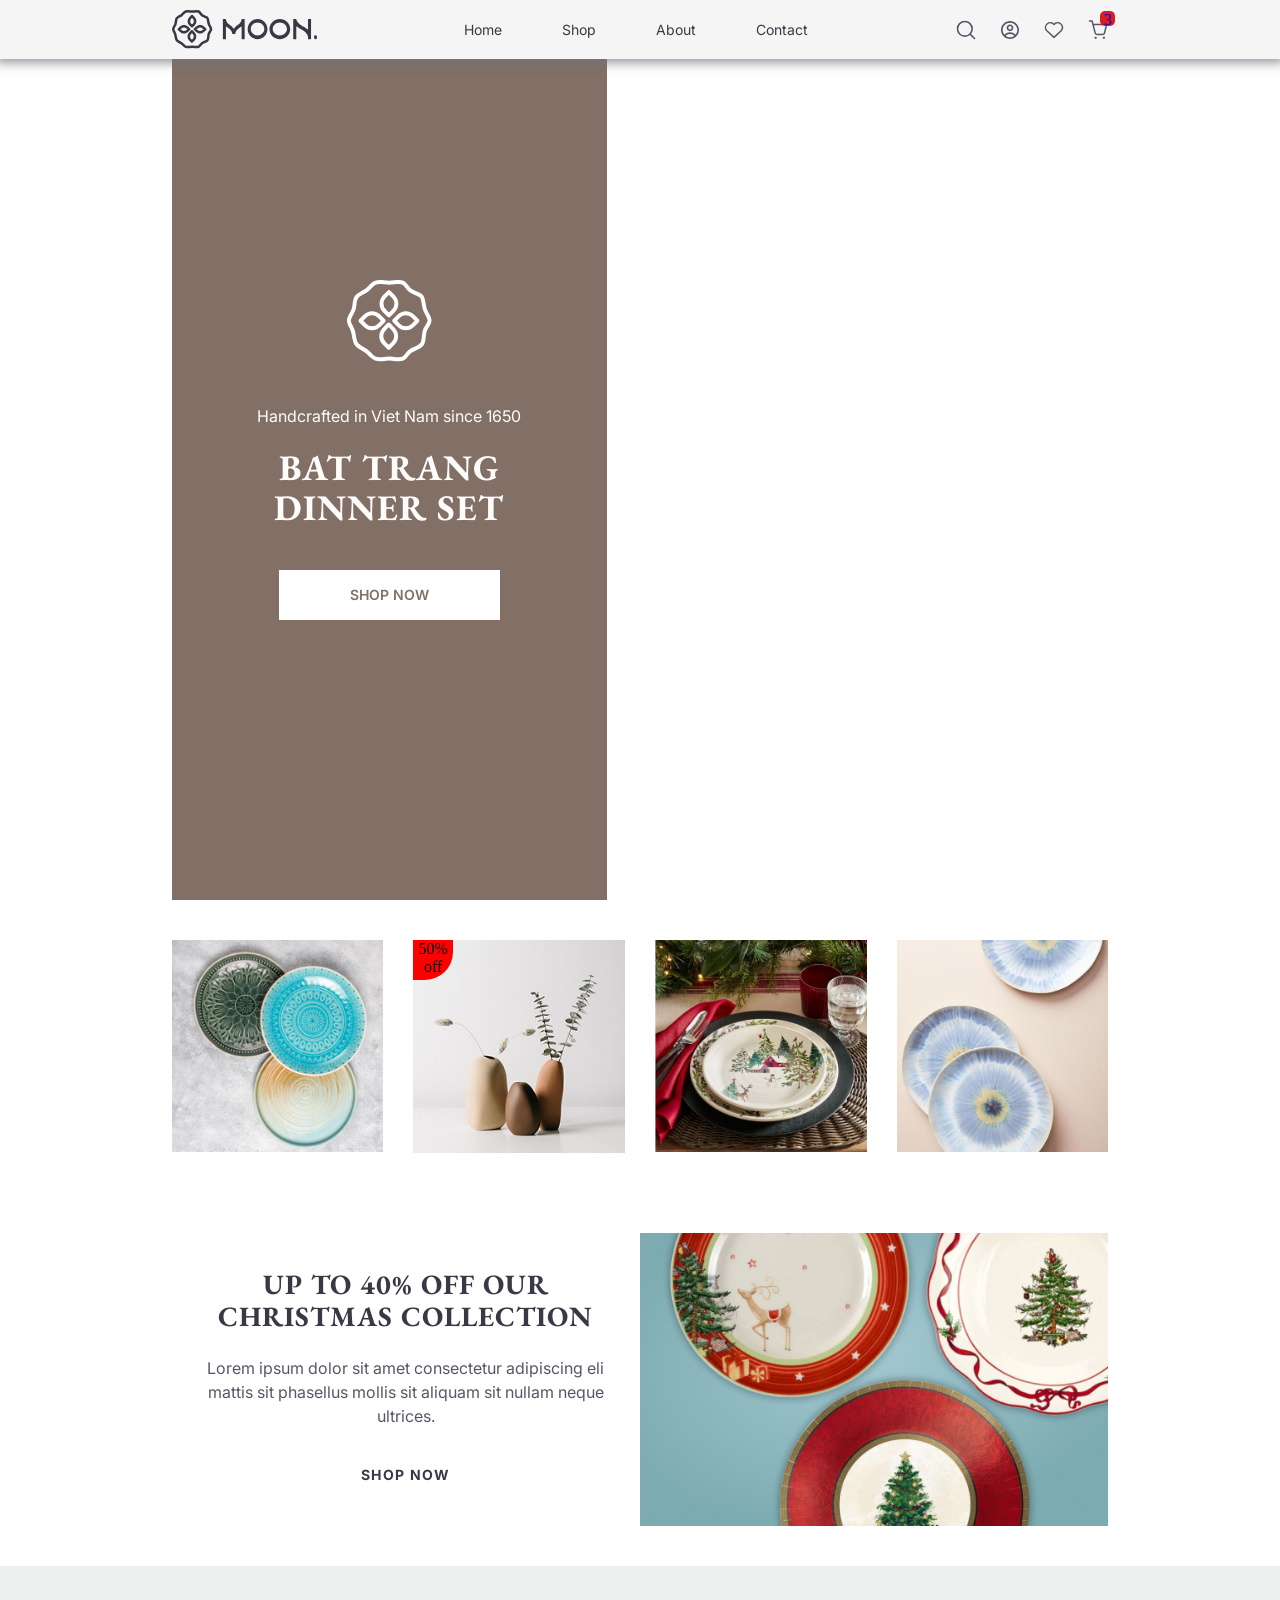
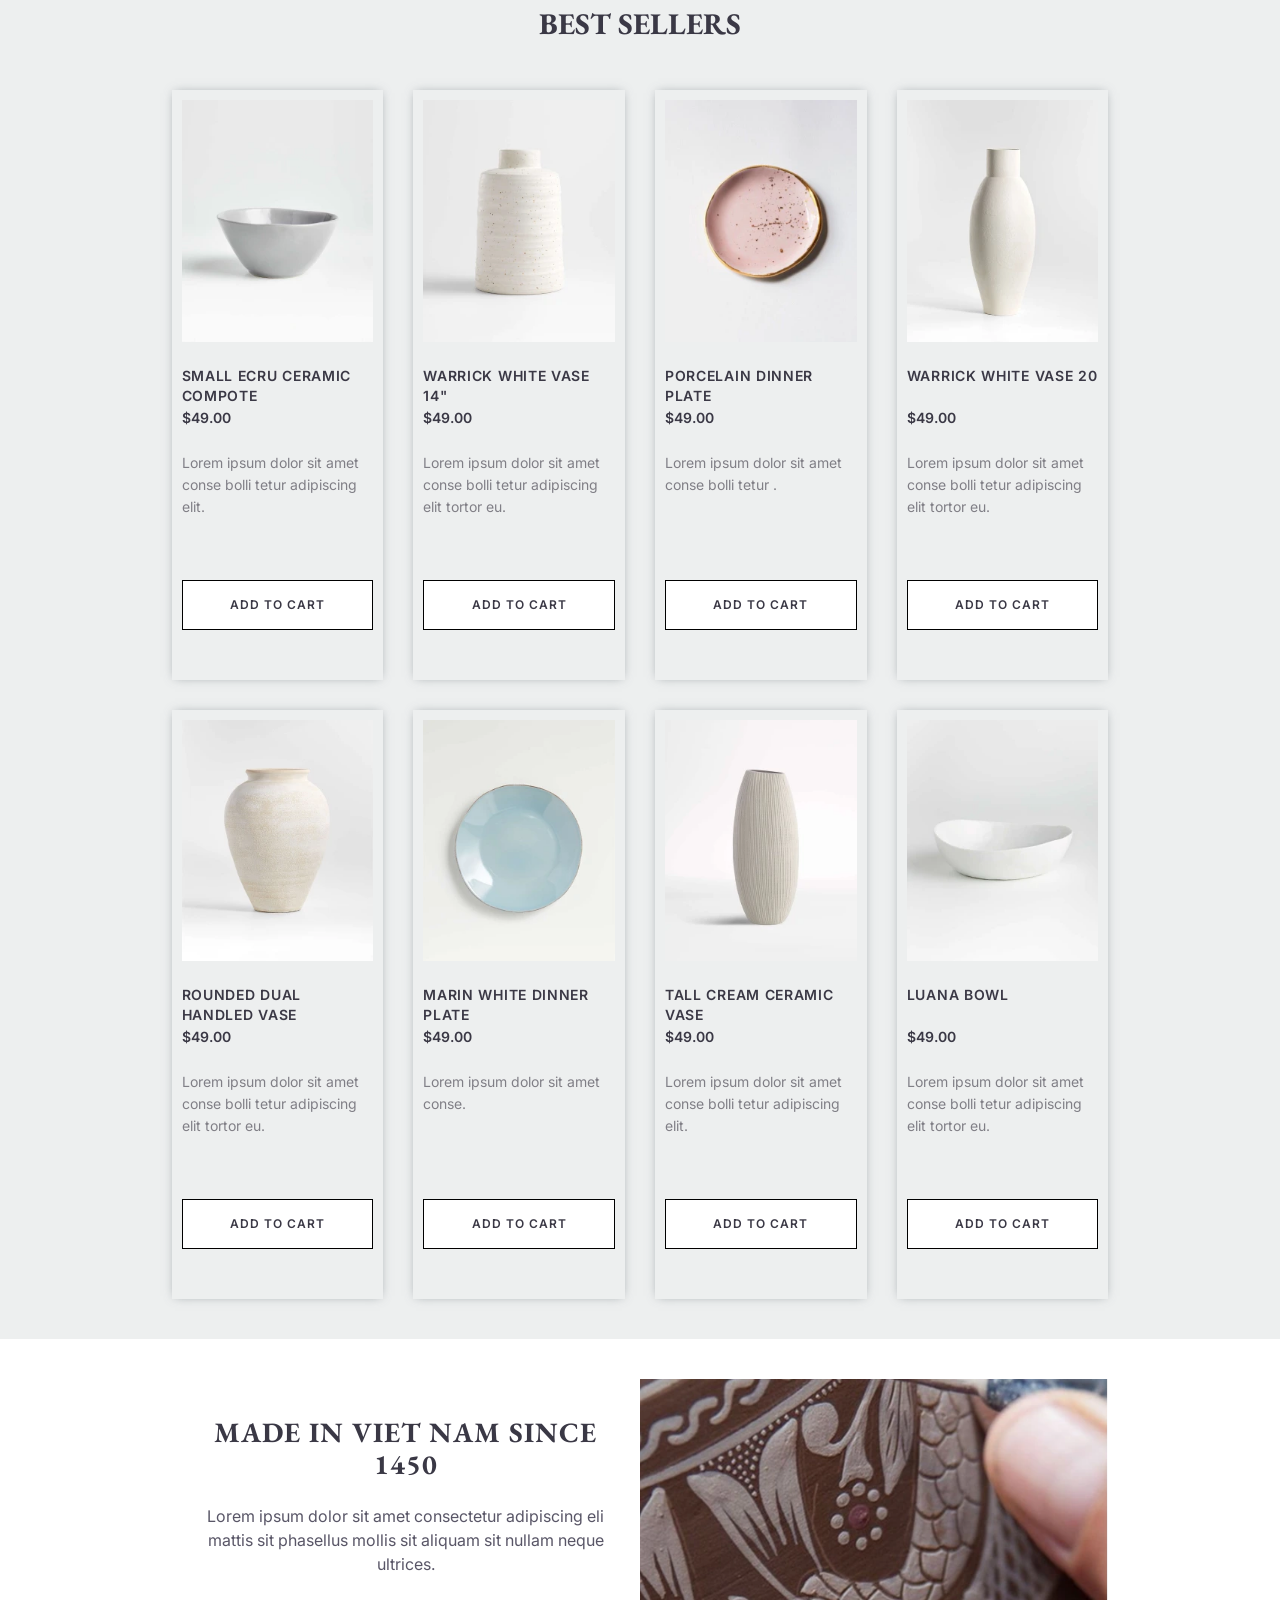
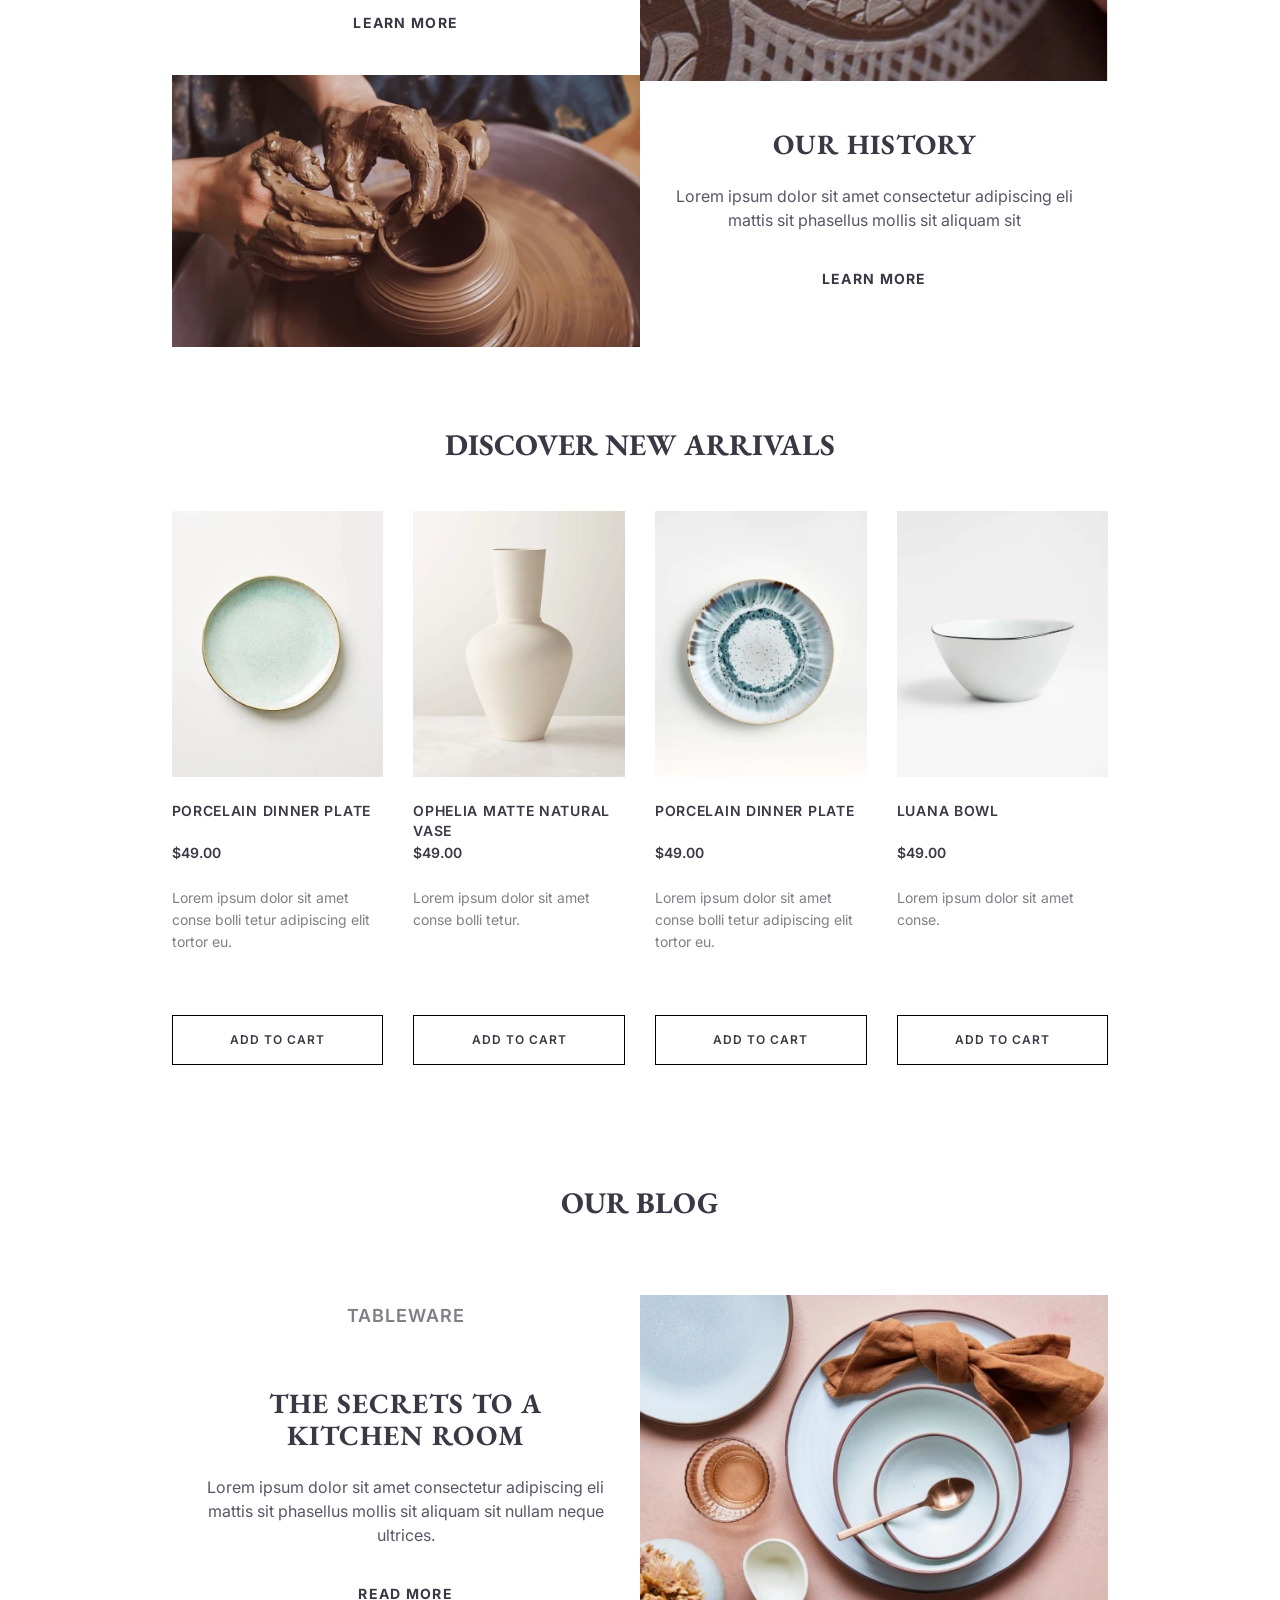
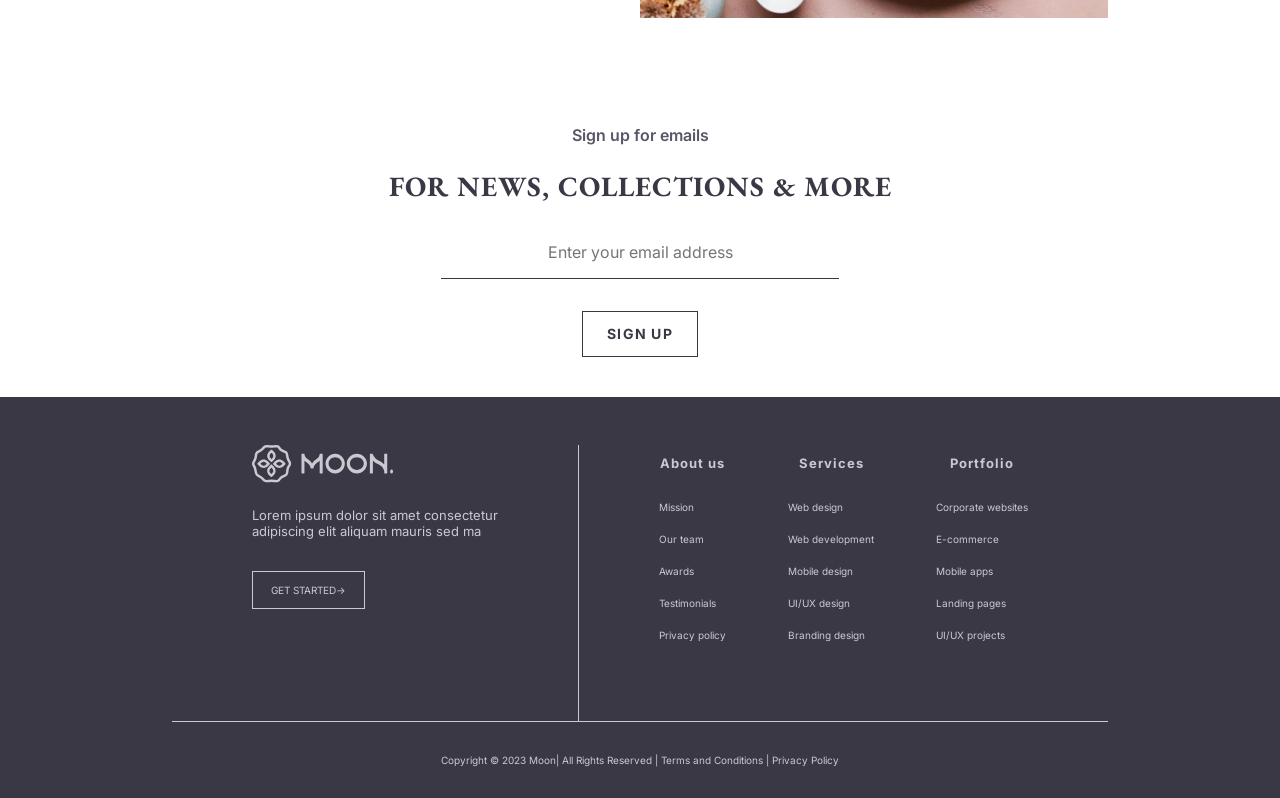
==== commit e4180bba: "edit about part" ====
--- a/index.html
+++ b/index.html
@@ -221,9 +221,9 @@
                         <a href="./about.html">Learn more</a>
                     </div>
                 </div>
-                <div class="aboutus firstimg">
+                <div class="aboutus">
                     <div>
-                        <img src="./assets/img/about/paint.webp" />
+                        <img class="firstimg1" src="./assets/img/about/paint.webp" />
                     </div>
                 </div>
                 <div class="aboutus lastimg">
--- a/assets/css/style.css
+++ b/assets/css/style.css
@@ -549,22 +549,22 @@
 
 .about .row {
     display: grid;
-    grid-template-columns: repeat(2, minmax(310px, 1fr));
+    grid-template-columns: repeat(2, 1fr);
 }
 
 .aboutus {
-    height: 350px;
     text-align: center;
+    max-height: 296px;
 }
 
 .aboutus div {
+    max-height: 100%;
+}
+
+.firstimg1 {
     height: 100%;
-}
-
-.aboutus img {
-    height: 100%;
-    object-fit: cover;
-    display: block;
+    aspect-ratio: 1.55 / 1;
+    object-fit:cover;
 }
 
 @media screen and (min-width:0) and (max-width:699px) {
